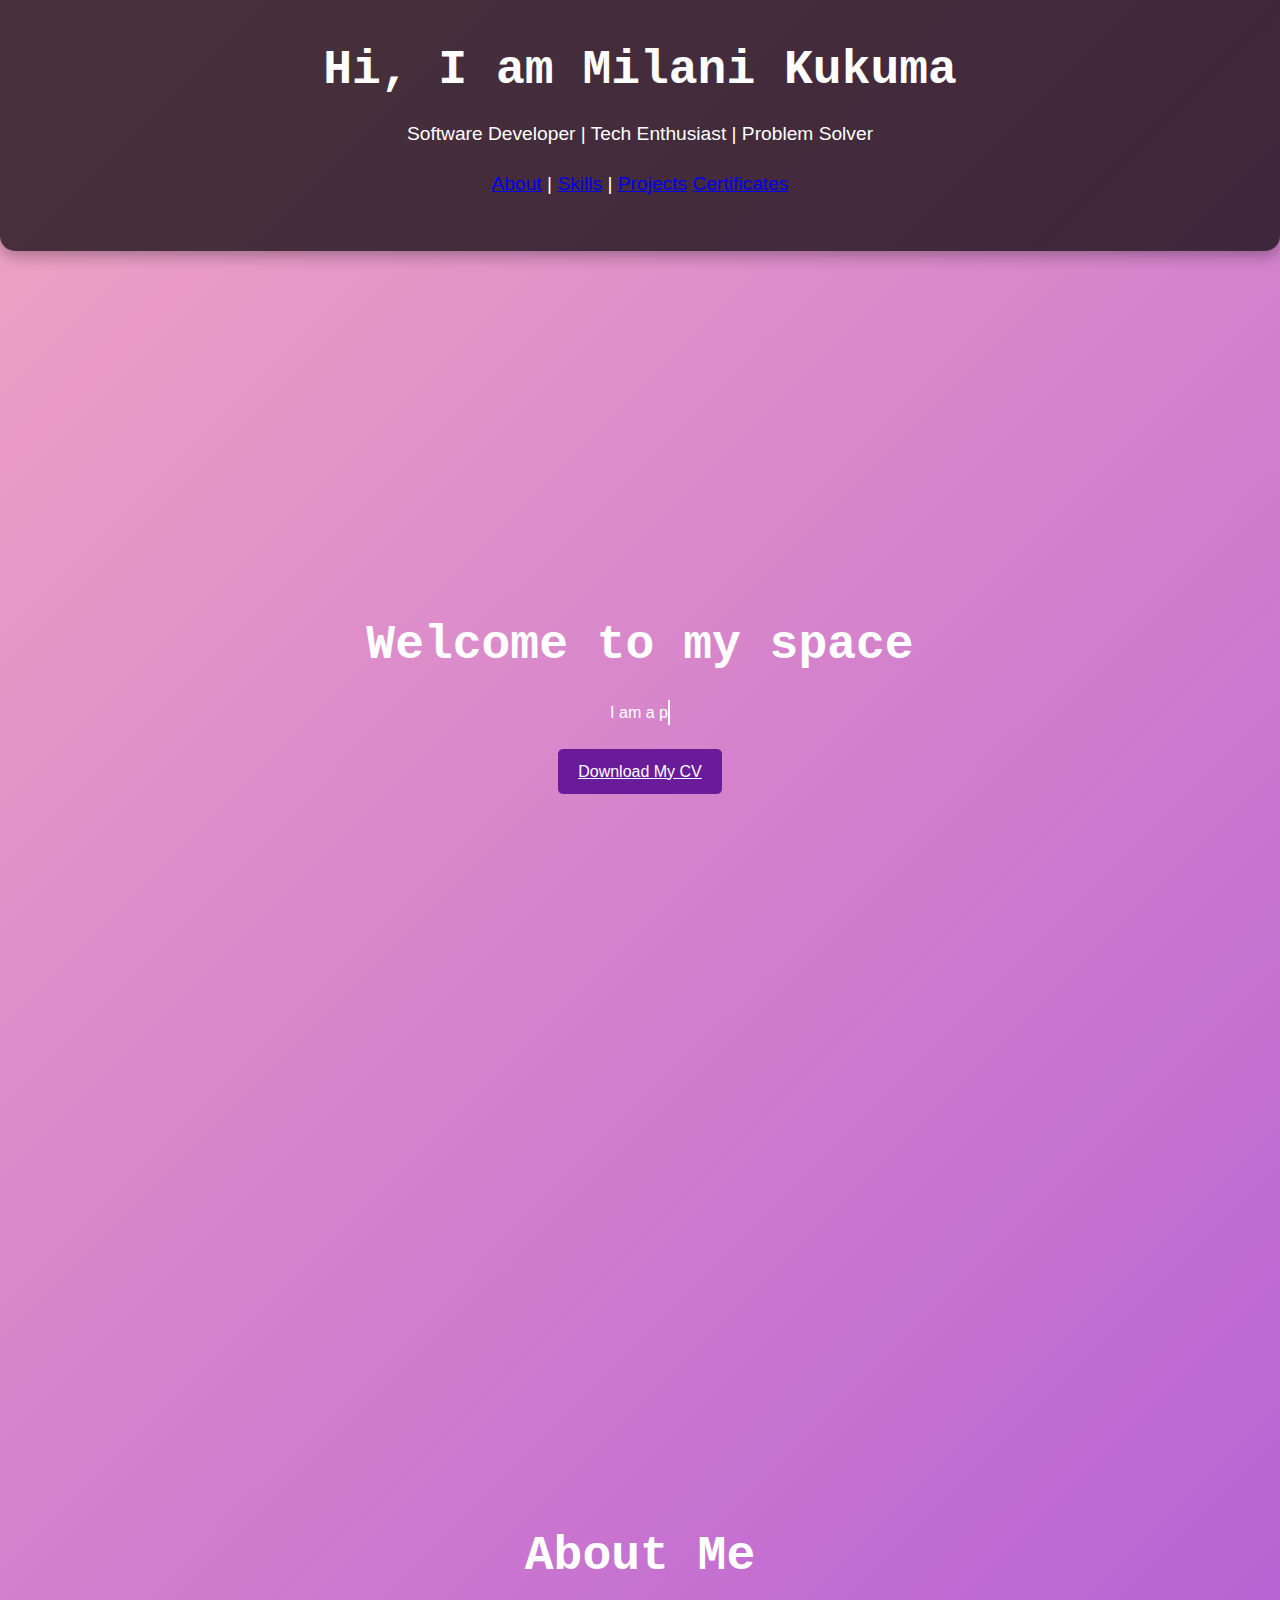
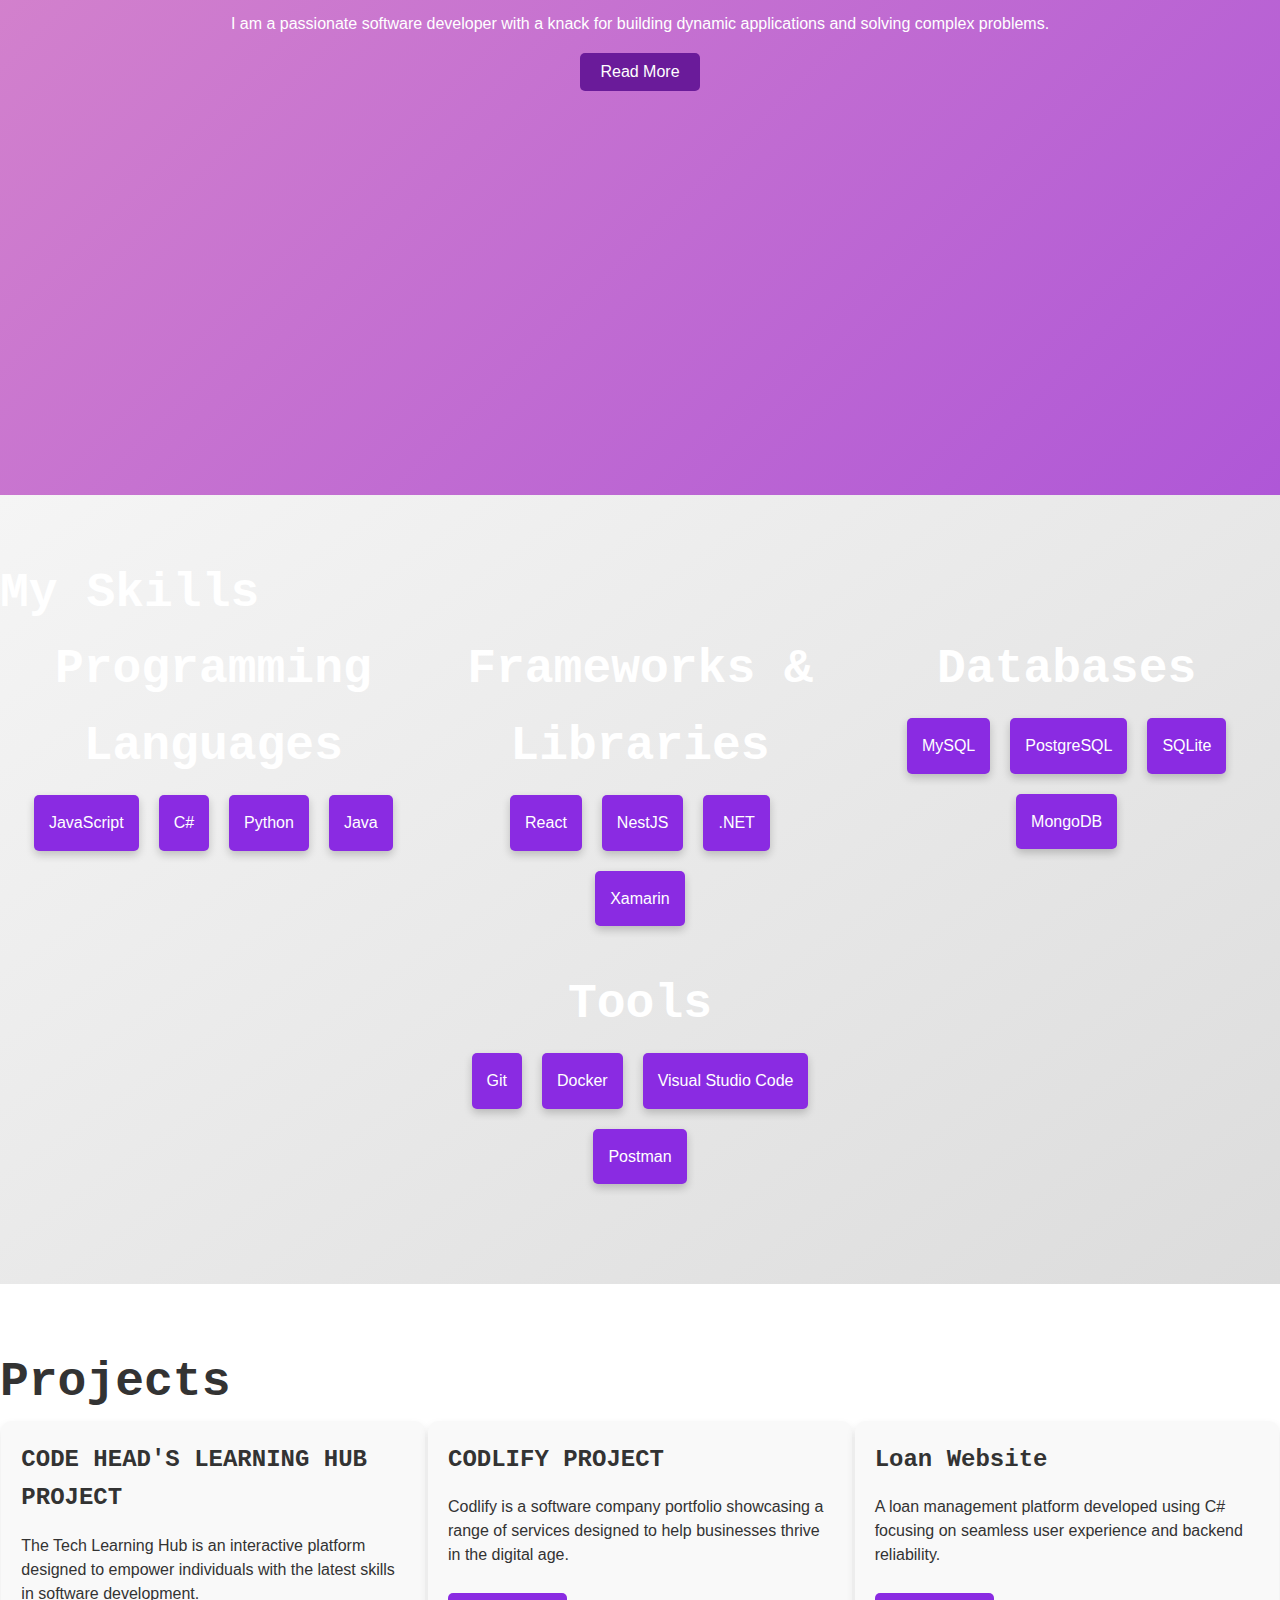
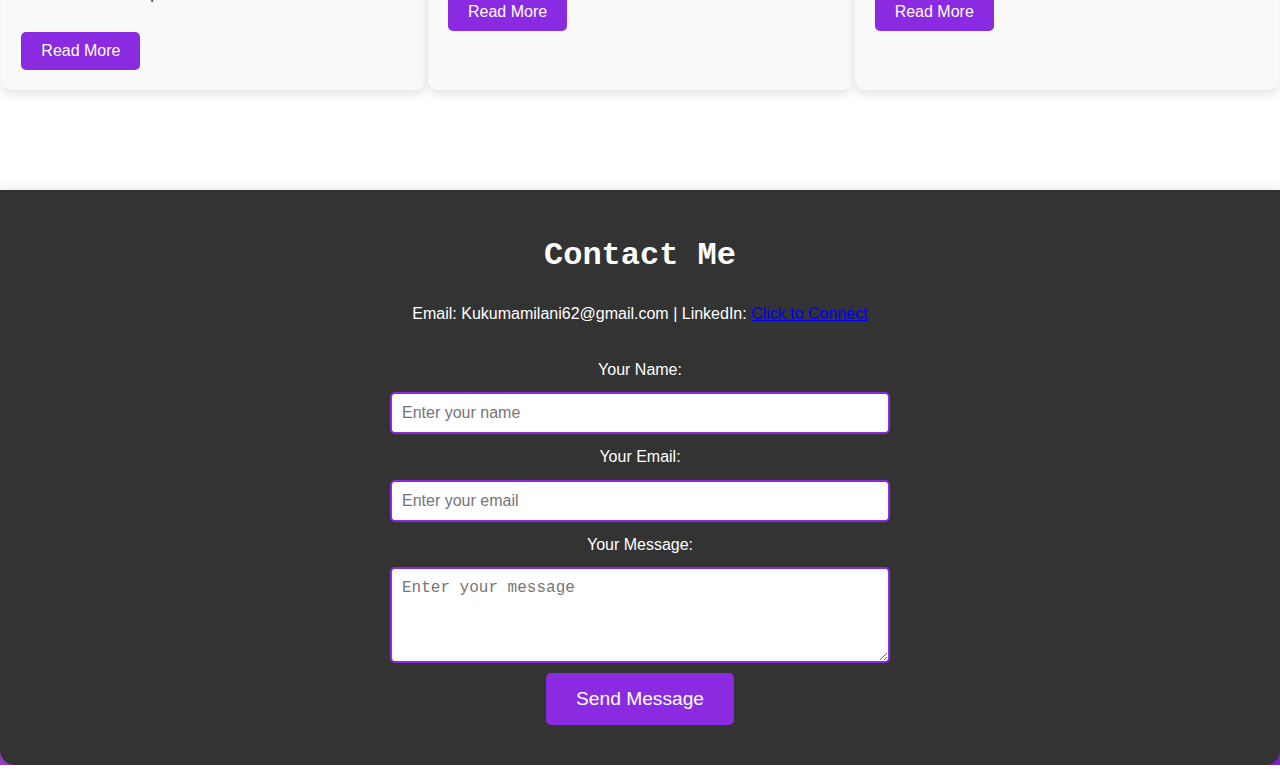
==== My-Final-Portfolio/index.html @ 09e6ad2c "Add files via upload" ====
<!DOCTYPE html>
<html lang="en">
<head>
    <meta charset="UTF-8">
    <meta name="viewport" content="width=device-width, initial-scale=1.0">
    <title>Milani Kukuma - Software Developer Portfolio</title>
    <link rel="stylesheet" href="./stylesheet.css">
</head>
<body>
    <nav>
       
    </nav>

    <header>
        <h1>Hi, I am Milani Kukuma</h1>
        <p>Software Developer | Tech Enthusiast | Problem Solver</p>
        <p>
            <a href="#about">About</a> |
            <a href="#skills">Skills</a> |
            <a href="#projects">Projects</a>
            <a href="#Certificates">Certificates</a>
        </p>
    </header>

    <div class="container">
        <section class="home-section">
            <h1>Welcome to my space</h1>
            <p id="home">
                <span id="typed-text"></span>
                <span id="moreText" class="hidden">
                    From creating seamless experiences with React and NestJS to tackling data challenges with PostgreSQL, my journey has been fueled by a hunger to learn and grow.
                </span>
            </p>
            <a href="./IMAGES/Milani Kukuma-CV (1).pdf" download="Milani_Kukuma_CV.pdf" id="readMoreButton">
                Download My CV
            </a>
        </section>
    </div>
    

    <section id="about" class="about-section">
        <h1>About Me</h1>
        <p id="aboutMe">
            I am a passionate software developer with a knack for building dynamic applications and solving complex problems.
            <span id="moreText" class="hidden">
                From creating seamless experiences with React and NestJS to tackling data challenges with PostgreSQL, my journey has been fueled by a hunger to learn and grow.
            </span>
        </p>
        <button id="readMoreButton">Read More</button>
    </section>
    </div>

    <section id="skills"class="skills-section">
        <h1>My Skills</h1>
        <div class="skills-container">
            <div class="skill-container">
                <h3>Programming Languages</h3>
                <div class="skill-box-container">
                    <div class="skill-box">JavaScript</div>
                    <div class="skill-box">C#</div>
                    <div class="skill-box">Python</div>
                    <div class="skill-box">Java</div>
                </div>
            </div>
            <div class="skill-container">
                <h3>Frameworks & Libraries</h3>
                <div class="skill-box-container">
                    <div class="skill-box">React</div>
                    <div class="skill-box">NestJS</div>
                    <div class="skill-box">.NET</div>
                    <div class="skill-box">Xamarin</div>
                </div>
            </div>
            <div class="skill-container">
                <h3>Databases</h3>
                <div class="skill-box-container">
                    <div class="skill-box">MySQL</div>
                    <div class="skill-box">PostgreSQL</div>
                    <div class="skill-box">SQLite</div>
                    <div class="skill-box">MongoDB</div>
                </div>
            </div>
            <div class="skill-container">
                <h3>Tools</h3>
                <div class="skill-box-container">
                    <div class="skill-box">Git</div>
                    <div class="skill-box">Docker</div>
                    <div class="skill-box">Visual Studio Code</div>
                    <div class="skill-box">Postman</div>
                </div>
            </div>
        </div>
    </section>

    <section id="project" class="project-section">
        <h1>Projects</h1>
        <div class="project-cards">
            <div class="project">
                <h3>CODE HEAD'S LEARNING HUB PROJECT</h3>
                <p>
                    The Tech Learning Hub is an interactive platform designed to empower individuals with the latest skills in software development.
                    <span id="moreText1" class="hidden">
                        It offers a wide range of courses, tutorials, and resources aimed at learners of all levels, from beginners to experts.
                    </span>
                </p>
                <button class="readMoreButton" onclick="toggleText('moreText1')">Read More</button>
            </div>
            <div class="project">
                <h3>CODLIFY PROJECT</h3>
                <p>
                    Codlify is a software company portfolio showcasing a range of services designed to help businesses thrive in the digital age.
                    <span id="moreText2" class="hidden">
                        Codlify provides custom software applications, builds responsive websites, and ensures seamless database management for optimal performance.
                    </span>
                </p>
                <button class="readMoreButton" onclick="toggleText('moreText2')">Read More</button>
            </div>
            <div class="project">
                <h3>Loan Website</h3>
                <p>
                    A loan management platform developed using C# focusing on seamless user experience and backend reliability.
                    <span id="moreText3" class="hidden">
                        This platform allows users to apply for loans, track their application status, and manage repayments.
                    </span>
                </p>
                <button class="readMoreButton" onclick="toggleText('moreText3')">Read More</button>
            </div>
        </div>
    </section>

    <footer>
        <h2>Contact Me</h2>
        <p>Email: Kukumamilani62@gmail.com | LinkedIn: <a href="https://www.linkedin.com/in/milani-kukuma-71a330279/">Click to Connect</a></p>

        <form action="https://formspree.io/f/xdkoddpe" method="post" class="contact-form">
            <label for="name">Your Name:</label>
            <input type="text" id="name" name="name" required placeholder="Enter your name">
    
            <label for="email">Your Email:</label>
            <input type="email" id="email" name="email" required placeholder="Enter your email">
    
            <label for="message">Your Message:</label>
            <textarea id="message" name="message" rows="4" required placeholder="Enter your message"></textarea>
    
            <button type="submit">Send Message</button>
        </form>
    </footer>

    <script src="./script.js"></script>
</body>
</html>
---- My-Final-Portfolio/stylesheet.css ----
/* Reset basic styling */
body, ul, li {
    margin: 0;
    padding: 0;
    list-style: none;
}

/* General Styles */
body {
    font-family: 'Arial', sans-serif;
    line-height: 1.6;
    margin: 0;
    padding: 0;
    background: linear-gradient(135deg, #f2a6c3, #8a2be2); 
    color: #fff;
}

h1, h2, h3 {
    font-size: 3rem;
    margin: 0;
    font-family: 'Courier New', Courier, monospace;
}

header, footer {
    background: rgba(0, 0, 0, 0.7); 
    color: #fff;
    text-align: center;
    padding: 2rem 0;
    border-radius: 0 0 15px 15px;
    box-shadow: 0 5px 15px rgba(0, 0, 0, 0.3);
}

header h1 {
    font-size: 3rem;
    margin: 0;
    font-family: 'Courier New', Courier, monospace;
}

header p {
    font-size: 1.2rem;
    margin-top: 10px;
    font-weight: 300;
}

/* Home Section */
.home-section {
    display: flex;
    justify-content: center;
    align-items: center;   
    flex-direction: column;   
    height: 100vh;            
    text-align: center;       
    margin-bottom: 4px;
    padding-top: 0;   
}

#typed-text {
    display: inline-block;
    border-right: 2px solid white; 
    white-space: nowrap;
    overflow: hidden;
}

/* About Section */
.about-section {
    display: flex;
    justify-content: center;  
    align-items: center;      
    flex-direction: column;   
    height: 100vh;            
    text-align: center;       
    margin-bottom: 40px;
}
#moreText.hidden {
    display: none;  /* Initially hide the extra text */
}

#readMoreButton {
    background-color: #6a1b9a;  /* Purple color */
    color: white;
    padding: 10px 20px;
    border: none;
    cursor: pointer;
    font-size: 16px;
    border-radius: 5px;
}

#readMoreButton:hover {
    background-color: #9c4dcc;  /* Lighter purple on hover */
}

.hidden {
    display: none;
}

/* Skills Section */
.skills-section {
    padding: 60px 0;
    background: linear-gradient(145deg, #f5f5f5, #dcdcdc);
    text-emphasis-color: black;
}

.skills-container {
    display: flex;
    flex-wrap: wrap;
    justify-content: space-around;
}

.skill-container {
    width: 30%;
    text-align: center;
    margin-bottom: 30px;
}

.skill-box-container {
    display: flex;
    flex-wrap: wrap;
    justify-content: center;
}

.skill-box {
    background-color: #8a2be2;
    color: #fff;
    padding: 15px;
    margin: 10px;
    border-radius: 5px;
    box-shadow: 0px 4px 8px rgba(0, 0, 0, 0.2);
}

.skill-box:hover {
    background-color: #5e2c8d;
    cursor: pointer;
}

/* Projects Section */
.project-section {
    padding: 60px 0;
    background: #ffffff;
    color: #333;
}

.project-cards {
    display: flex;
    flex-wrap: wrap;
    justify-content: space-around;
}

.project {
    width: 30%;
    margin-bottom: 40px;
    padding: 20px;
    background-color: #f9f9f9;
    border-radius: 10px;
    box-shadow: 0 5px 10px rgba(0, 0, 0, 0.1);
}

.project h3 {
    font-size: 1.5rem;
    margin-bottom: 10px;
}

.project p {
    font-size: 1rem;
    line-height: 1.5;
}

.project .readMoreButton {
    background-color: #8a2be2;
    color: white;
    padding: 10px 20px;
    border: none;
    border-radius: 5px;
    font-size: 1rem;
    cursor: pointer;
    margin-top: 10px;
}

.project .readMoreButton:hover {
    background-color: #5e2c8d;
}

/* Contact Section */
footer {
    background-color: #333;
    color: #fff;
    padding: 40px 20px;
}

footer h2 {
    font-size: 2rem;
    margin-bottom: 20px;
}

footer p {
    font-size: 1rem;
    margin-bottom: 30px;
}

footer form {
    display: flex;
    flex-direction: column;
    align-items: center;
}

footer input, footer textarea {
    width: 100%;
    max-width: 500px;
    padding: 10px;
    margin: 10px 0;
    border: 2px solid #8a2be2;
    border-radius: 5px;
    font-size: 1rem;
    box-sizing: border-box;
}

footer button {
    background-color: #8a2be2;
    color: white;
    padding: 15px 30px;
    font-size: 1.2rem;
    border: none;
    border-radius: 5px;
    cursor: pointer;
    transition: background-color 0.3s ease;
}

footer button:hover {
    background-color: #5e2c8d;
}

/* Media Queries */
@media (max-width: 768px) {
    .skills-container {
        flex-direction: column;
    }

    .skill-container {
        width: 100%;
    }

    .project {
        width: 100%;
    }
}

@media (max-width: 480px) {
    header h1 {
        font-size: 2.5rem;
    }

    header p {
        font-size: 1rem;
    }

    .skills-container {
        flex-direction: column;
    }

    .project-cards {
        flex-direction: column;
    }

    footer form {
        width: 100%;
    }
}
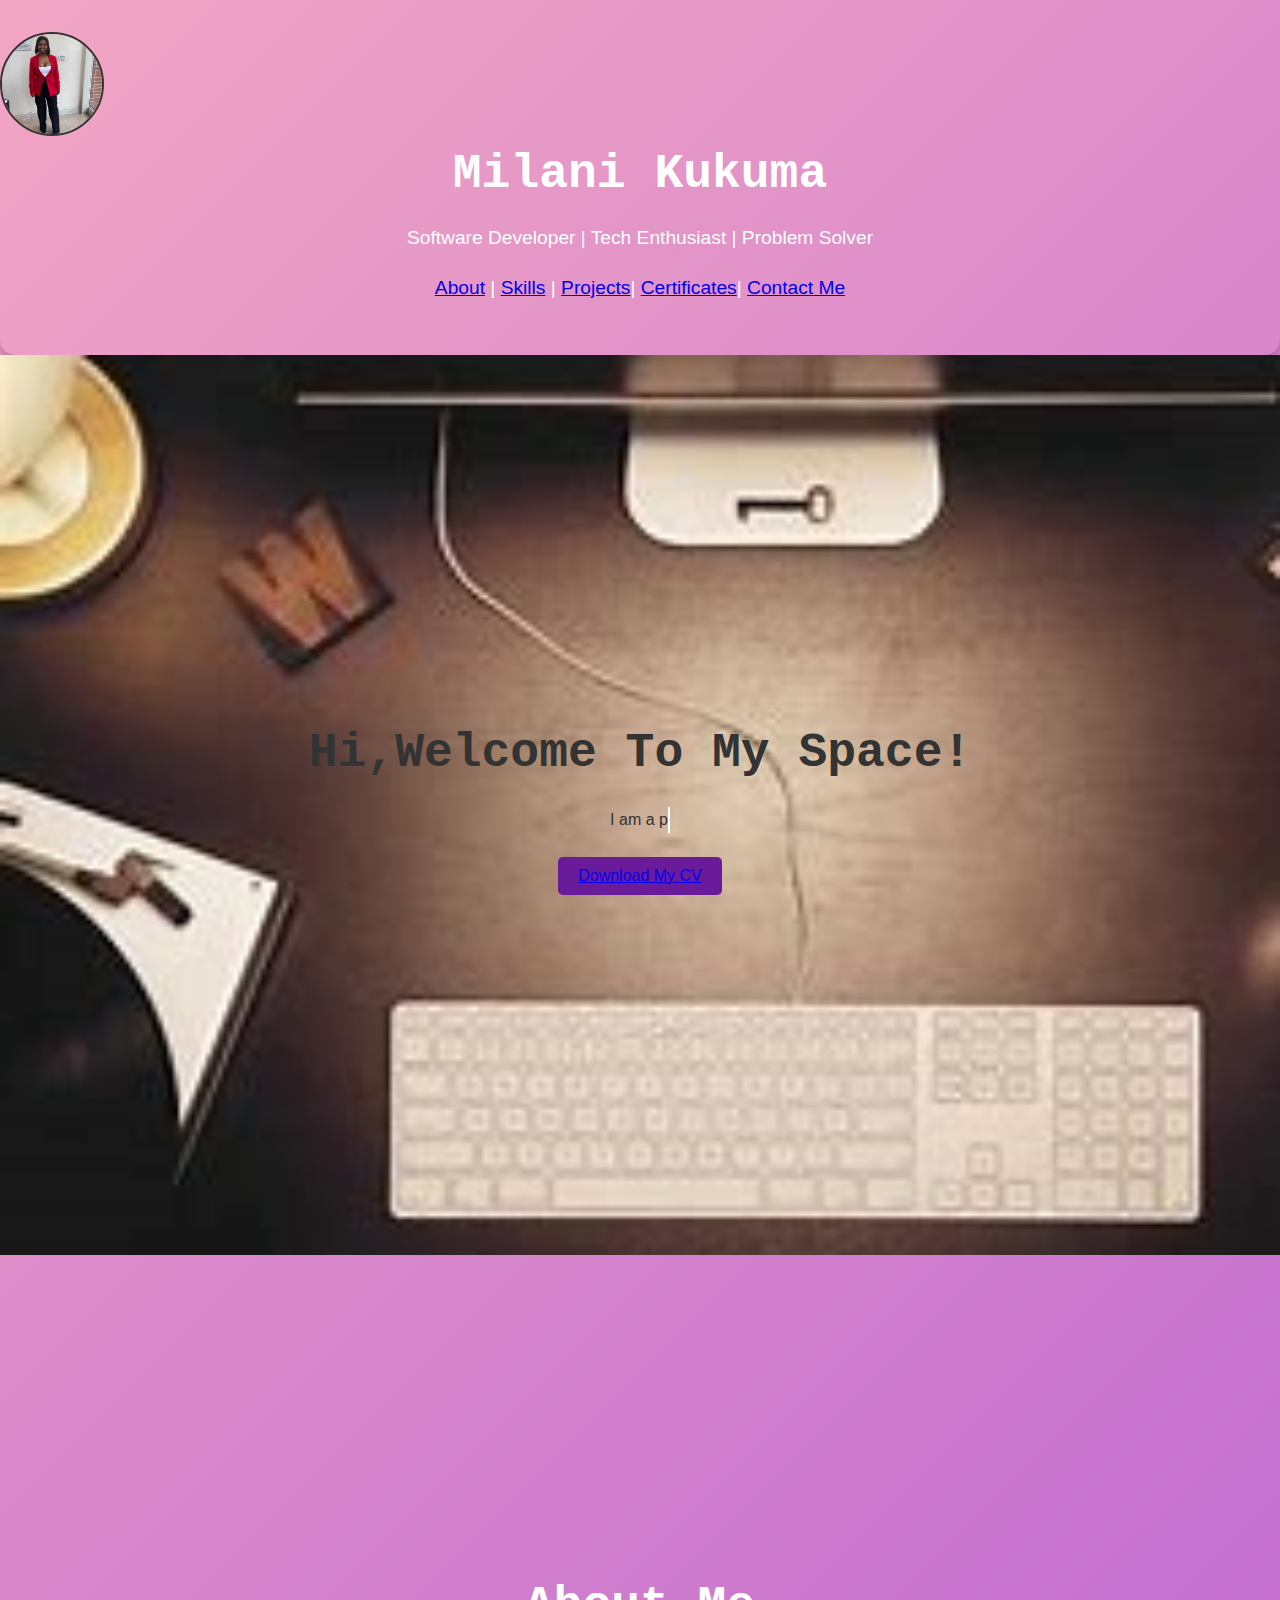
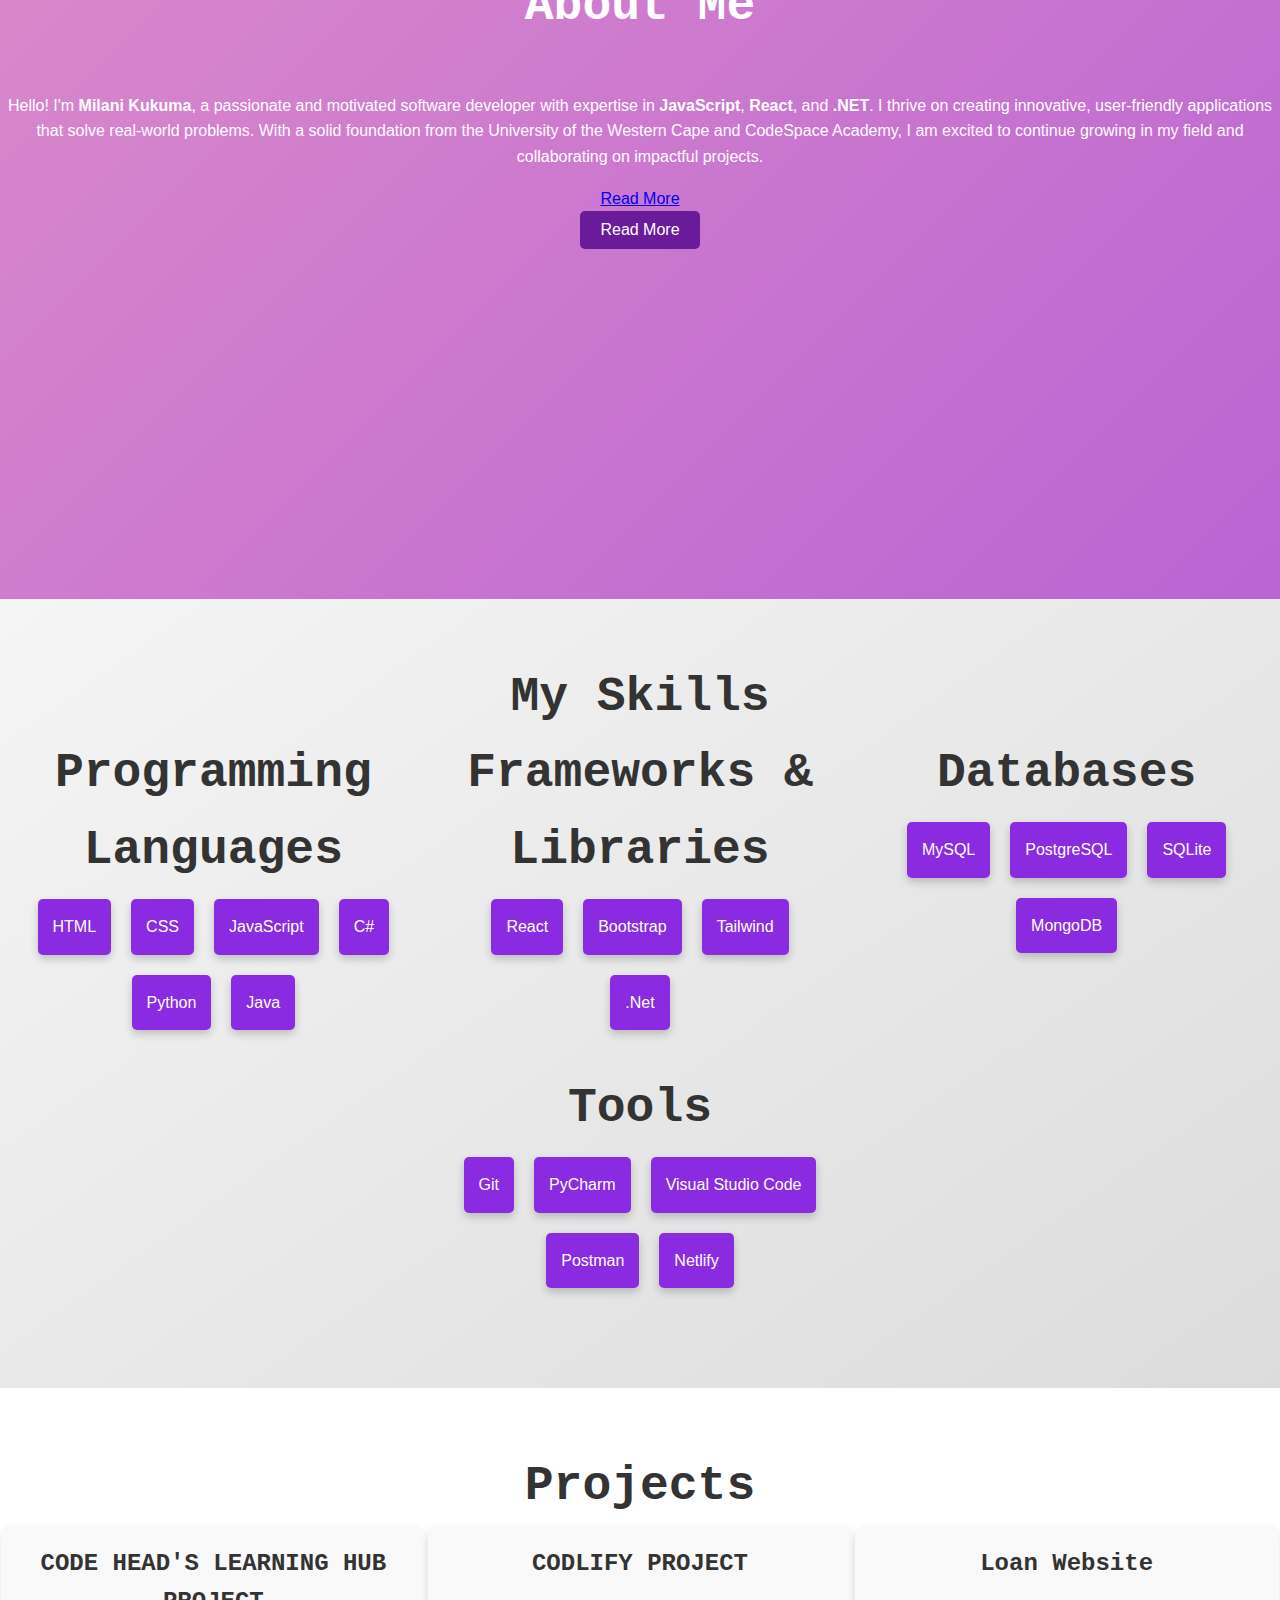
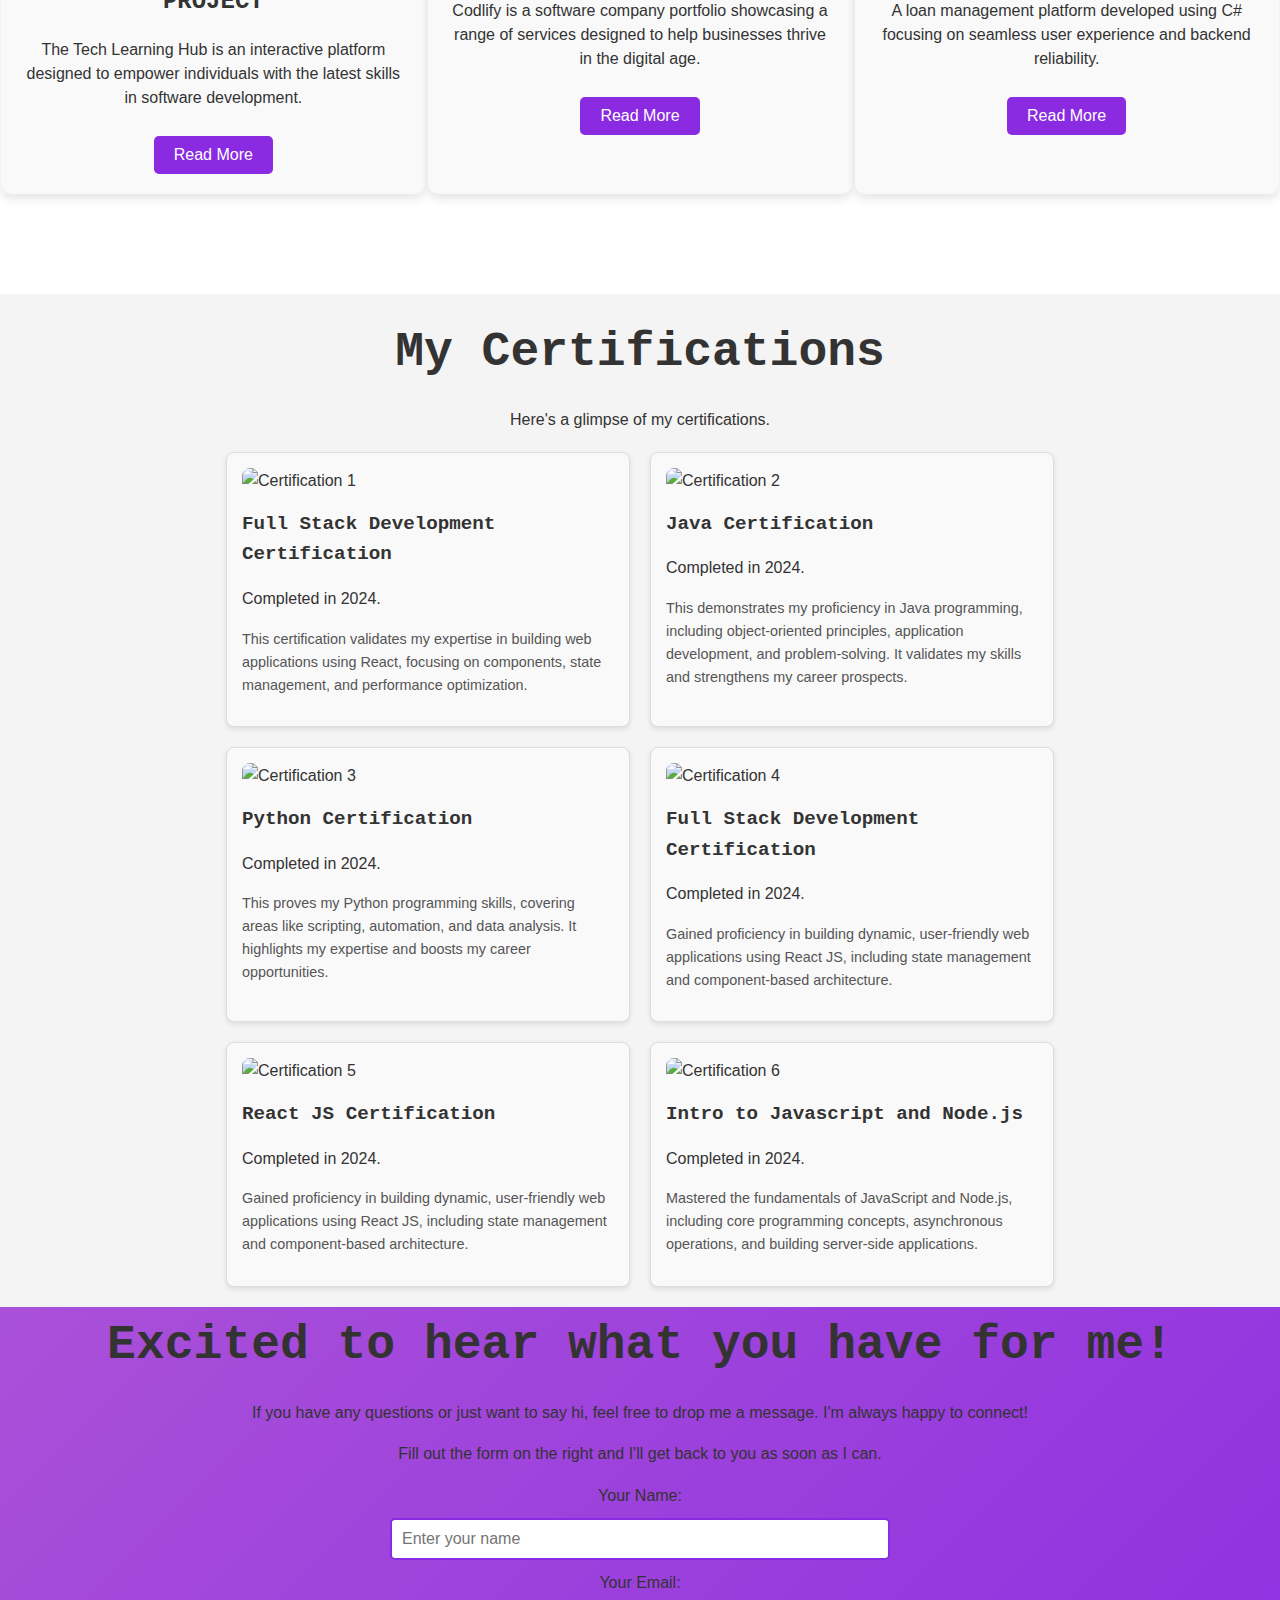
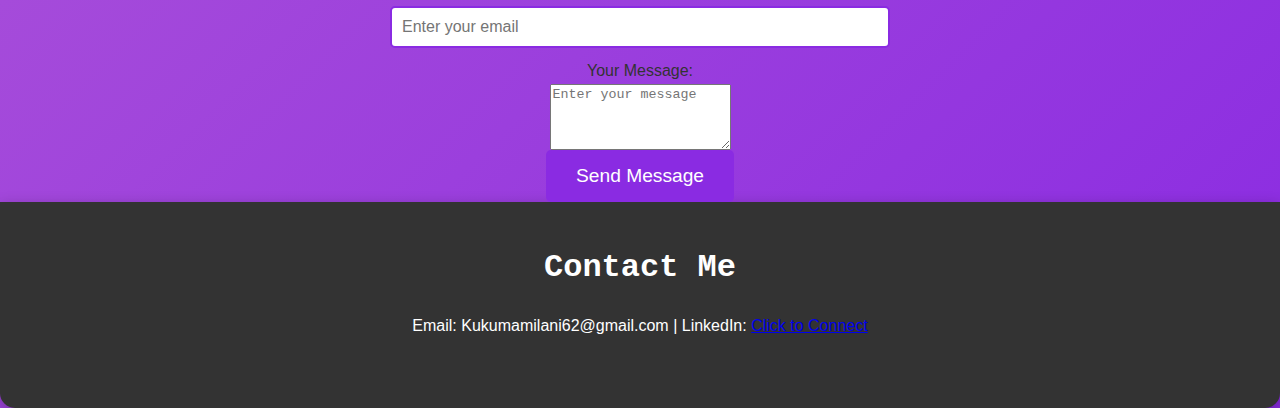
==== commit d0e2ceda: "updates" ====
--- a/My-Final-Portfolio/index.html
+++ b/My-Final-Portfolio/index.html
@@ -12,28 +12,34 @@
     </nav>
 
     <header>
-        <h1>Hi, I am Milani Kukuma</h1>
+        <div class="image-container">
+        <img src="./IMAGES/my-images/IMG_6257.jpg" class="hearder-image">
+    </div>
+        <h1> Milani Kukuma</h1>
         <p>Software Developer | Tech Enthusiast | Problem Solver</p>
         <p>
             <a href="#about">About</a> |
             <a href="#skills">Skills</a> |
-            <a href="#projects">Projects</a>
-            <a href="#Certificates">Certificates</a>
+            <a href="#projects">Projects</a>|
+            <a href="#Certificates">Certificates</a>|
+            <a href="#contact">Contact Me</a>
         </p>
     </header>
 
     <div class="container">
         <section class="home-section">
-            <h1>Welcome to my space</h1>
+            <h1 class="text-color">Hi,Welcome To My Space!</h1>
             <p id="home">
                 <span id="typed-text"></span>
                 <span id="moreText" class="hidden">
                     From creating seamless experiences with React and NestJS to tackling data challenges with PostgreSQL, my journey has been fueled by a hunger to learn and grow.
                 </span>
             </p>
-            <a href="./IMAGES/Milani Kukuma-CV (1).pdf" download="Milani_Kukuma_CV.pdf" id="readMoreButton">
+            <button class="download-button">
+            <a href="./IMAGES/Milani Kukuma-CV (1).pdf" download="Milani_Kukuma_CV.pdf" >
                 Download My CV
             </a>
+        </button>
         </section>
     </div>
     
@@ -41,21 +47,30 @@
     <section id="about" class="about-section">
         <h1>About Me</h1>
         <p id="aboutMe">
-            I am a passionate software developer with a knack for building dynamic applications and solving complex problems.
-            <span id="moreText" class="hidden">
-                From creating seamless experiences with React and NestJS to tackling data challenges with PostgreSQL, my journey has been fueled by a hunger to learn and grow.
-            </span>
-        </p>
+           
+
+            <p>Hello! I'm <strong>Milani Kukuma</strong>, a passionate and motivated software developer with expertise in <strong>JavaScript</strong>, <strong>React</strong>, and <strong>.NET</strong>. I thrive on creating innovative, user-friendly applications that solve real-world problems. With a solid foundation from the University of the Western Cape and CodeSpace Academy, I am excited to continue growing in my field and collaborating on impactful projects.</p>
+            <a href="#" class="read-more" onclick="toggleReadMore()">Read More</a>
+            
+            <div id="more-info" style="display:none;">
+                <p>Hello! I'm <strong>Milani Kukuma</strong>, a dedicated and highly motivated software developer with a solid educational foundation. I hold certifications from the University of the Western Cape’s Future Innovation Lab and CodeSpace Academy, where I developed proficiency in <strong>JavaScript</strong>, <strong>React</strong>, <strong>C#</strong>, and <strong>.NET</strong>.</p>
+                
+                <p>Throughout my studies and hands-on projects, I’ve built a strong foundation in web development, mobile app development, and database management. I am particularly passionate about creating seamless, user-friendly applications and tackling real-world problems through innovative solutions. Currently, I am working on developing a mobile app for medical professionals to track TB patients' treatment compliance using <strong>C#</strong>, <strong>SQLite</strong>, and <strong>.NET MAUI</strong>, where I serve as both Lead Developer and Scrum Master.</p>
+                
+                <p>In addition to my technical skills, I have honed my leadership, communication, and teamwork abilities, allowing me to collaborate effectively and lead projects. I’m always eager to learn, grow, and take on new challenges. If you're looking for a passionate and solution-oriented developer, I’d love to connect and collaborate on your next project!</p>
+            </div>
         <button id="readMoreButton">Read More</button>
     </section>
     </div>
 
     <section id="skills"class="skills-section">
-        <h1>My Skills</h1>
+        <h1 class="skills-title" >My Skills</h1>
         <div class="skills-container">
             <div class="skill-container">
                 <h3>Programming Languages</h3>
                 <div class="skill-box-container">
+                    <div class="skill-box">HTML</div>
+                    <div class="skill-box">CSS</div>
                     <div class="skill-box">JavaScript</div>
                     <div class="skill-box">C#</div>
                     <div class="skill-box">Python</div>
@@ -66,9 +81,9 @@
                 <h3>Frameworks & Libraries</h3>
                 <div class="skill-box-container">
                     <div class="skill-box">React</div>
-                    <div class="skill-box">NestJS</div>
-                    <div class="skill-box">.NET</div>
-                    <div class="skill-box">Xamarin</div>
+                    <div class="skill-box">Bootstrap </div>
+                    <div class="skill-box">Tailwind</div>
+                    <div class="skill-box">.Net</div>
                 </div>
             </div>
             <div class="skill-container">
@@ -84,9 +99,10 @@
                 <h3>Tools</h3>
                 <div class="skill-box-container">
                     <div class="skill-box">Git</div>
-                    <div class="skill-box">Docker</div>
+                    <div class="skill-box">PyCharm</div>
                     <div class="skill-box">Visual Studio Code</div>
                     <div class="skill-box">Postman</div>
+                    <div class="skill-box">Netlify</div>
                 </div>
             </div>
         </div>
@@ -115,7 +131,7 @@
                 </p>
                 <button class="readMoreButton" onclick="toggleText('moreText2')">Read More</button>
             </div>
-            <div class="project">
+            <div id="projects"class="project">
                 <h3>Loan Website</h3>
                 <p>
                     A loan management platform developed using C# focusing on seamless user experience and backend reliability.
@@ -127,23 +143,113 @@
             </div>
         </div>
     </section>
-
+    <section id="certification" class="certification-section">
+        <h1>My Certifications</h1>
+        <p>Here's a glimpse of my certifications.</p>
+        <div class="certificate-container">
+            <!-- Card 1 -->
+            <div class="certificate-card">
+                <img src="path/to/your/certificate1.jpg" alt="Certification 1" class="certificate-image" />
+                <div class="certificate-intro">
+                    <h3>Full Stack Development Certification</h3>
+                    <p>Completed in 2024.</p>
+                </div>
+                <div class="certificate-details">
+                    <p>This certification validates my expertise in building web applications using React, focusing on components, state management, and performance optimization.</p>
+                </div>
+            </div>
+    
+            <!-- Card 2 -->
+            <div class="certificate-card">
+                <img src="path/to/your/certificate2.jpg" alt="Certification 2" class="certificate-image" />
+                <div class="certificate-intro">
+                    <h3>Java Certification</h3>
+                    <p>Completed in 2024.</p>
+                </div>
+                <div class="certificate-details">
+                    <p>This demonstrates my proficiency in Java programming, including object-oriented principles, application development, and problem-solving. It validates my skills and strengthens my career prospects.</p>
+                </div>
+            </div>
+    
+            <!-- Card 3 -->
+            <div class="certificate-card">
+                <img src="path/to/your/certificate3.jpg" alt="Certification 3" class="certificate-image" />
+                <div class="certificate-intro">
+                    <h3>Python Certification</h3>
+                    <p>Completed in 2024.</p>
+                </div>
+                <div class="certificate-details">
+                    <p>This proves my Python programming skills, covering areas like scripting, automation, and data analysis. It highlights my expertise and boosts my career opportunities.</p>
+                </div>
+            </div>
+    
+            <!-- Card 4 -->
+            <div class="certificate-card">
+                <img src="path/to/your/certificate4.jpg" alt="Certification 4" class="certificate-image" />
+                <div class="certificate-intro">
+                    <h3>Full Stack Development Certification</h3>
+                    <p>Completed in 2024.</p>
+                </div>
+                <div class="certificate-details">
+                    <p>Gained proficiency in building dynamic, user-friendly web applications using React JS, including state management and component-based architecture.</p>
+                </div>
+            </div>
+    
+            <!-- Card 5 -->
+            <div class="certificate-card">
+                <img src="path/to/your/certificate5.jpg" alt="Certification 5" class="certificate-image" />
+                <div class="certificate-intro">
+                    <h3>React JS Certification</h3>
+                    <p>Completed in 2024.</p>
+                </div>
+                <div class="certificate-details">
+                    <p>Gained proficiency in building dynamic, user-friendly web applications using React JS, including state management and component-based architecture.</p>
+                </div>
+            </div>
+    
+            <!-- Card 6 -->
+            <div class="certificate-card">
+                <img src="path/to/your/certificate6.jpg" alt="Certification 6" class="certificate-image" />
+                <div class="certificate-intro">
+                    <h3>Intro to Javascript and Node.js</h3>
+                    <p>Completed in 2024.</p>
+                </div>
+                <div class="certificate-details">
+                    <p>Mastered the fundamentals of JavaScript and Node.js, including core programming concepts, asynchronous operations, and building server-side applications.</p>
+                </div>
+            </div>
+        </div>
+    </section>
+    
+    
+    
+    <section id="contact" class="contact">
+        <div class="contact-info">
+            <h1>Excited to hear what you have for me!</h1>
+            <p>If you have any questions or just want to say hi, feel free to drop me a message. I'm always happy to connect!</p>
+            <p>Fill out the form on the right and I'll get back to you as soon as I can.</p>
+        </div>
+        <div class="contact-form-wrapper">
+            <form action="https://formspree.io/f/xdkoddpe" method="post" class="contact-form">
+                <label for="name">Your Name:</label>
+                <input type="text" id="name" name="name" required placeholder="Enter your name">
+        
+                <label for="email">Your Email:</label>
+                <input type="email" id="email" name="email" required placeholder="Enter your email">
+        
+                <label for="message">Your Message:</label>
+                <textarea id="message" name="message" rows="4" required placeholder="Enter your message"></textarea>
+        
+                <button type="submit">Send Message</button>
+            </form>
+        </div>
+    </section>
+    
     <footer>
         <h2>Contact Me</h2>
         <p>Email: Kukumamilani62@gmail.com | LinkedIn: <a href="https://www.linkedin.com/in/milani-kukuma-71a330279/">Click to Connect</a></p>
 
-        <form action="https://formspree.io/f/xdkoddpe" method="post" class="contact-form">
-            <label for="name">Your Name:</label>
-            <input type="text" id="name" name="name" required placeholder="Enter your name">
-    
-            <label for="email">Your Email:</label>
-            <input type="email" id="email" name="email" required placeholder="Enter your email">
-    
-            <label for="message">Your Message:</label>
-            <textarea id="message" name="message" rows="4" required placeholder="Enter your message"></textarea>
-    
-            <button type="submit">Send Message</button>
-        </form>
+        
     </footer>
 
     <script src="./script.js"></script>
--- a/My-Final-Portfolio/stylesheet.css
+++ b/My-Final-Portfolio/stylesheet.css
@@ -22,7 +22,7 @@
 }
 
 header, footer {
-    background: rgba(0, 0, 0, 0.7); 
+   
     color: #fff;
     text-align: center;
     padding: 2rem 0;
@@ -42,8 +42,30 @@
     font-weight: 300;
 }
 
+.image-container {
+    width: 100px; /* Set a fixed width */
+    height: 100px; /* Set a fixed height equal to the width */
+    border: 2px solid #333; /* Optional: Border color and thickness */
+    border-radius: 50%; /* Makes the container round */
+    overflow: hidden; /* Ensures the image doesn't exceed the container */
+    display: flex; /* Centers content inside if necessary */
+    align-items: center; /* Vertically centers the image */
+    justify-content: center; /* Horizontally centers the image */
+}
+
+.image-container img {
+    width: 100%; /* Ensures the image fills the container */
+    height: 100%; /* Ensures the image fills the container */
+    object-fit: cover; /* Ensures the image is cropped proportionally */
+}
+
+
 /* Home Section */
 .home-section {
+    background-image: url('./IMAGES/my-images/untitled.png');
+    background-size: cover;
+    background-position: center;
+    background-color: #f9f9f9;
     display: flex;
     justify-content: center;
     align-items: center;   
@@ -51,14 +73,30 @@
     height: 100vh;            
     text-align: center;       
     margin-bottom: 4px;
-    padding-top: 0;   
-}
+    padding-top: 0; 
+    color: #333;  
+}
+
 
 #typed-text {
     display: inline-block;
     border-right: 2px solid white; 
     white-space: nowrap;
     overflow: hidden;
+}
+
+.download-button{
+    background-color: #6a1b9a;  /* Purple color */
+    color: white;
+    padding: 10px 20px;
+    border: none;
+    cursor: pointer;
+    font-size: 16px;
+    border-radius: 5px;
+}
+
+.download-button:hover{
+    background-color: #9c4dcc;  /* Lighter purple on hover */
 }
 
 /* About Section */
@@ -97,7 +135,8 @@
 .skills-section {
     padding: 60px 0;
     background: linear-gradient(145deg, #f5f5f5, #dcdcdc);
-    text-emphasis-color: black;
+    color: #333; 
+    text-align: center;  
 }
 
 .skills-container {
@@ -137,6 +176,7 @@
     padding: 60px 0;
     background: #ffffff;
     color: #333;
+    text-align: center;  
 }
 
 .project-cards {
@@ -178,6 +218,64 @@
 .project .readMoreButton:hover {
     background-color: #5e2c8d;
 }
+/*certifications*/
+.certification-section {
+    text-align: center;
+    padding: 40px;
+    background-color: #f4f4f4;  /* Light background color */
+    color: #333;
+}
+
+.certification-section {
+    text-align: center;
+    padding: 20px;
+}
+
+.certificate-container {
+    display: flex;
+    flex-wrap: wrap;
+    justify-content: center;
+    gap: 20px;
+    margin-top: 20px;
+}
+
+.certificate-card {
+    background: #f9f9f9;
+    border: 1px solid #ddd;
+    border-radius: 8px;
+    box-shadow: 0 2px 5px rgba(0, 0, 0, 0.1);
+    width: 30%;
+    padding: 15px;
+    text-align: left;
+}
+
+.certificate-image {
+    width: 100%;
+    border-radius: 8px;
+    margin-bottom: 15px;
+}
+
+.certificate-intro h3 {
+    font-size: 1.2em;
+    margin-bottom: 10px;
+}
+
+.certificate-details {
+    font-size: 0.9em;
+    color: #555;
+}
+
+@media (max-width: 768px) {
+    .certificate-card {
+        width: 45%;
+    }
+}
+
+@media (max-width: 480px) {
+    .certificate-card {
+        width: 100%;
+    }
+}
 
 /* Contact Section */
 footer {
@@ -195,14 +293,18 @@
     font-size: 1rem;
     margin-bottom: 30px;
 }
-
-footer form {
+.contact{
+    text-align: center;
+    color: #333;
+}
+
+.contact form {
     display: flex;
     flex-direction: column;
     align-items: center;
 }
 
-footer input, footer textarea {
+.contact input, footer textarea {
     width: 100%;
     max-width: 500px;
     padding: 10px;
@@ -213,7 +315,7 @@
     box-sizing: border-box;
 }
 
-footer button {
+.contact button {
     background-color: #8a2be2;
     color: white;
     padding: 15px 30px;
@@ -224,7 +326,7 @@
     transition: background-color 0.3s ease;
 }
 
-footer button:hover {
+.contact button:hover {
     background-color: #5e2c8d;
 }
 
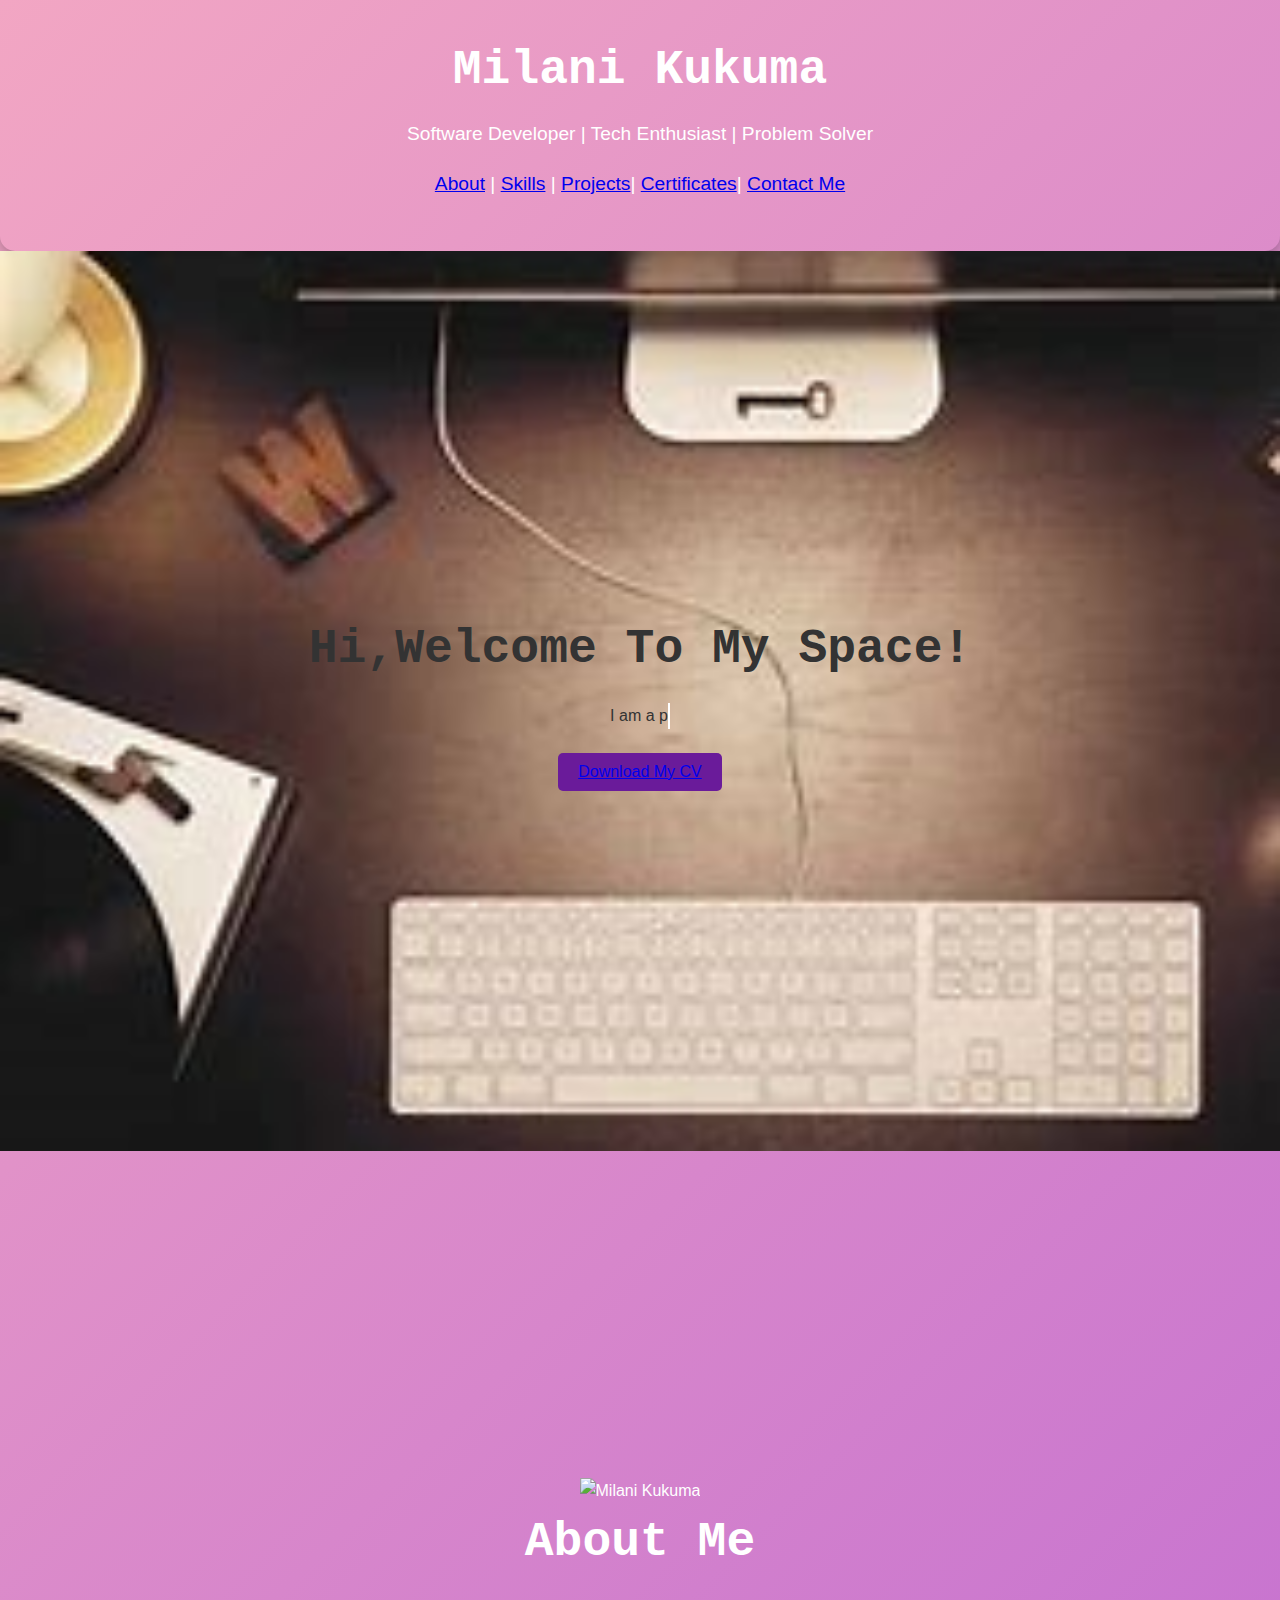
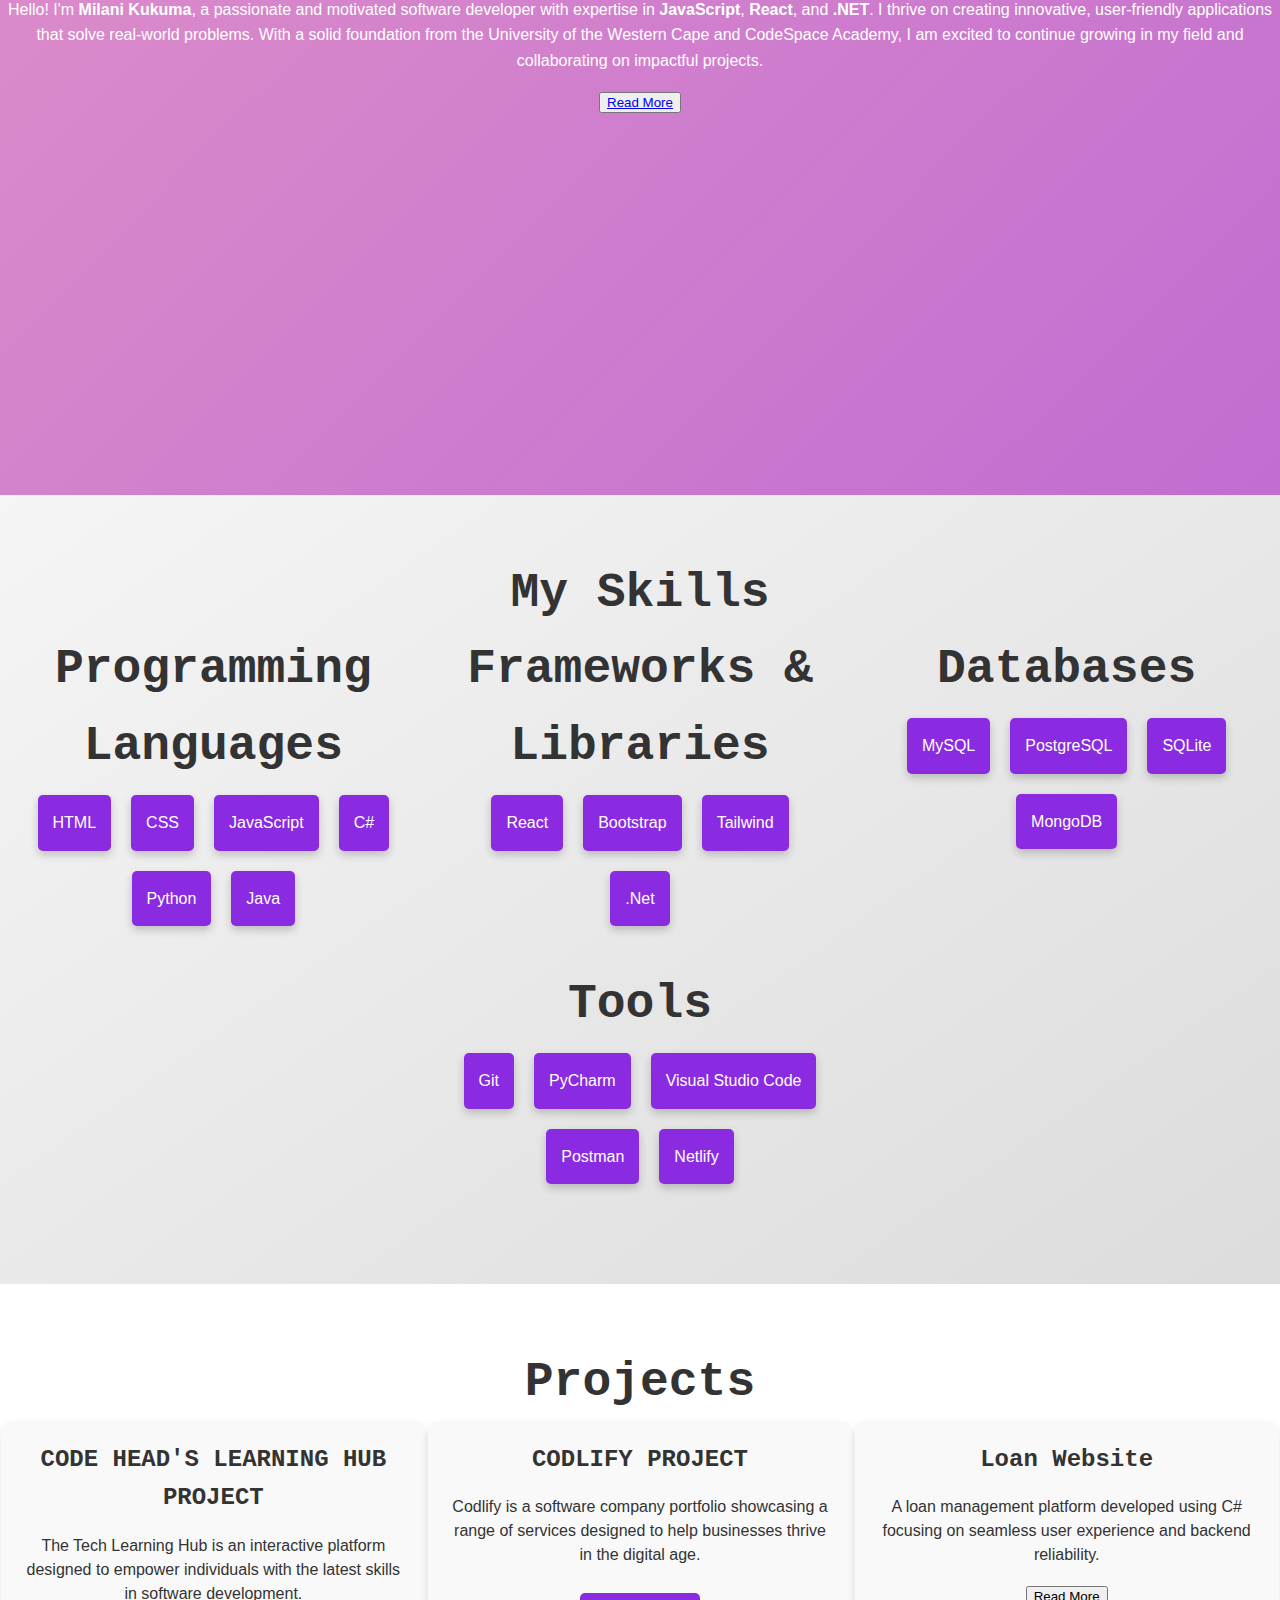
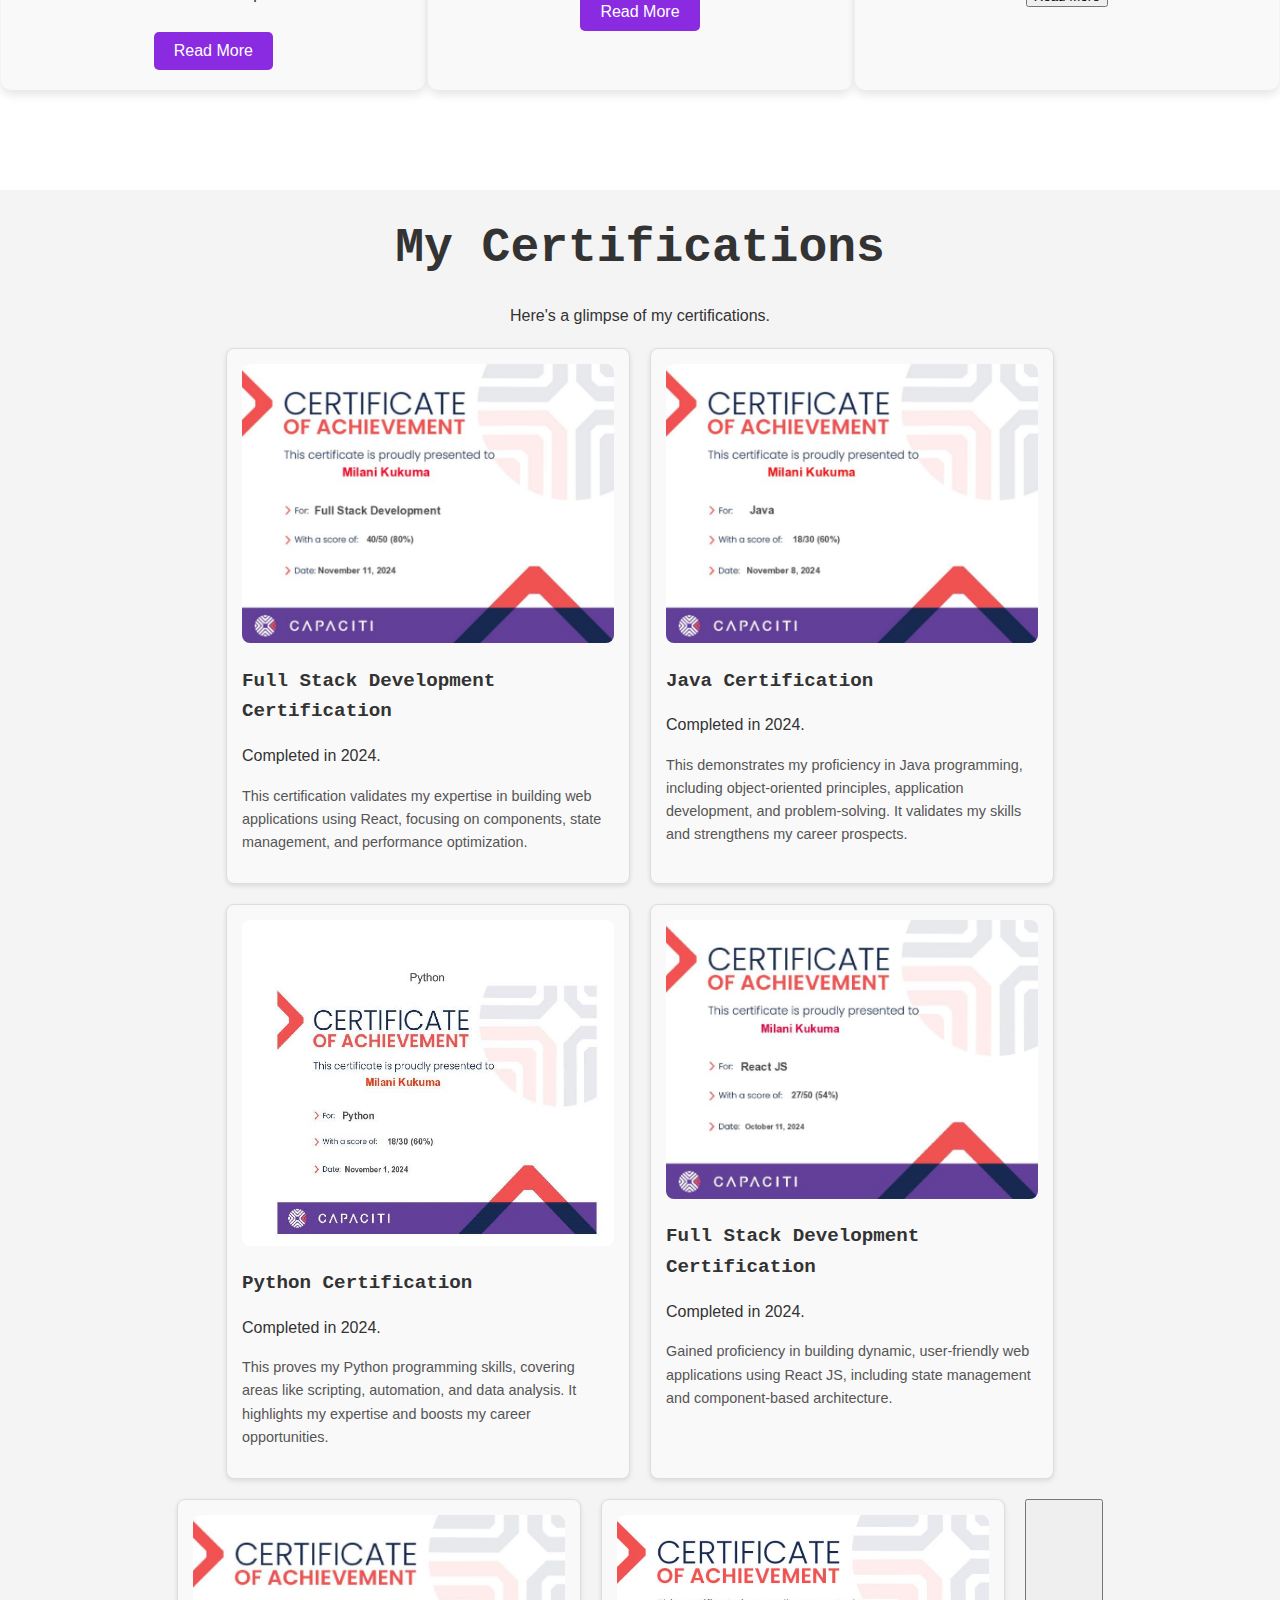
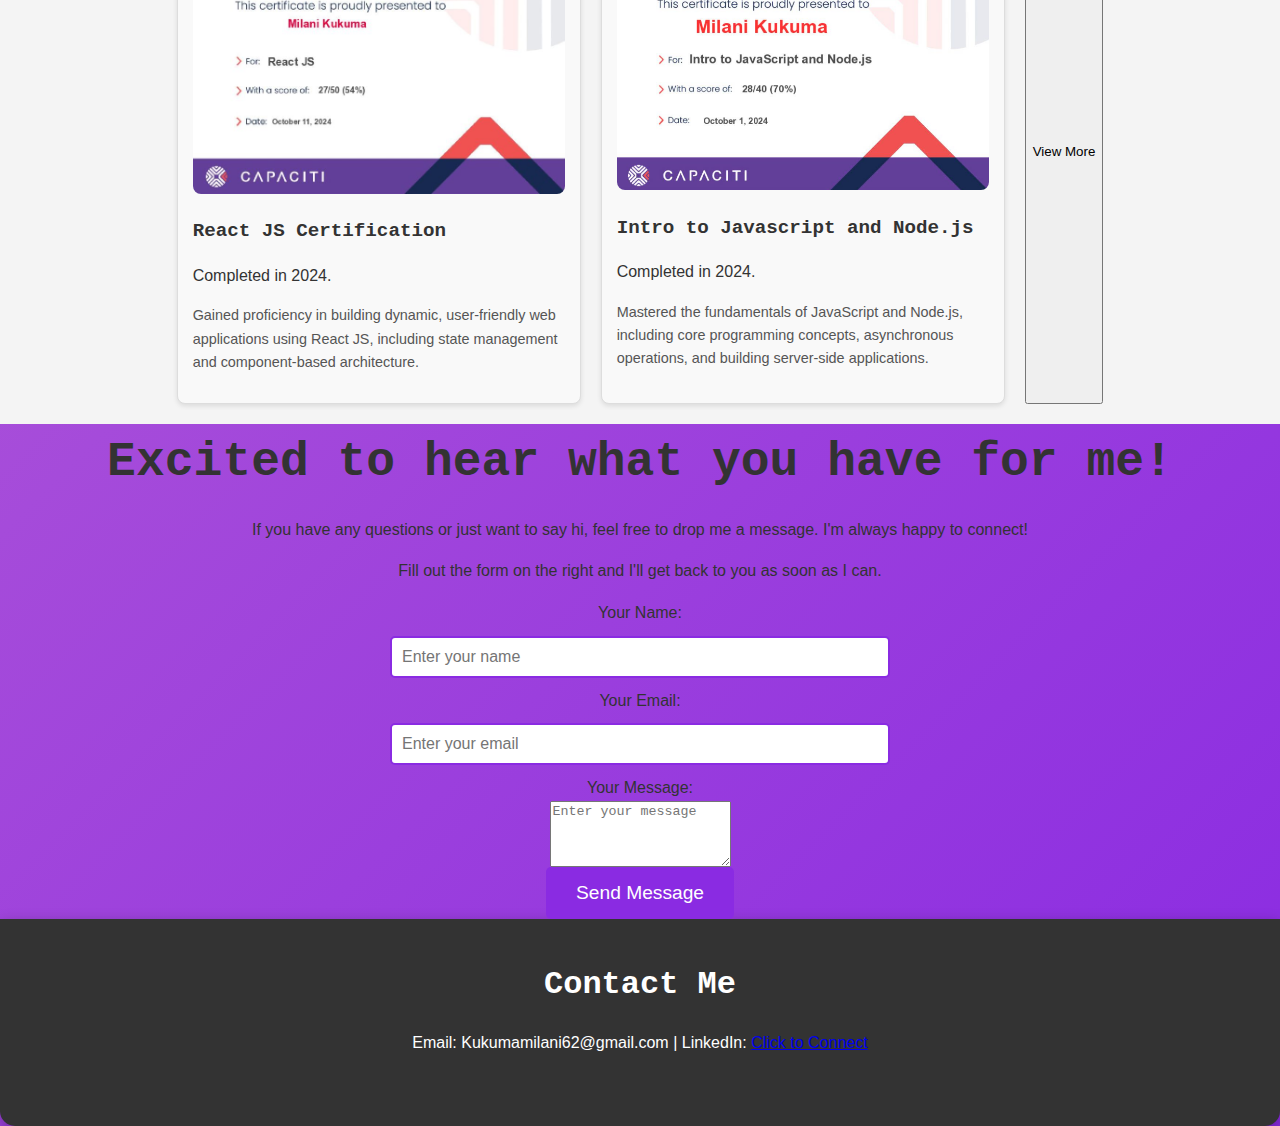
==== commit 1457d86e: "updated some style" ====
--- a/My-Final-Portfolio/index.html
+++ b/My-Final-Portfolio/index.html
@@ -1,27 +1,27 @@
 <!DOCTYPE html>
 <html lang="en">
+
 <head>
     <meta charset="UTF-8">
     <meta name="viewport" content="width=device-width, initial-scale=1.0">
     <title>Milani Kukuma - Software Developer Portfolio</title>
     <link rel="stylesheet" href="./stylesheet.css">
 </head>
+
 <body>
     <nav>
-       
+
     </nav>
 
     <header>
-        <div class="image-container">
-        <img src="./IMAGES/my-images/IMG_6257.jpg" class="hearder-image">
-    </div>
+
         <h1> Milani Kukuma</h1>
         <p>Software Developer | Tech Enthusiast | Problem Solver</p>
         <p>
             <a href="#about">About</a> |
             <a href="#skills">Skills</a> |
             <a href="#projects">Projects</a>|
-            <a href="#Certificates">Certificates</a>|
+            <a href="#certificates">Certificates</a>|
             <a href="#contact">Contact Me</a>
         </p>
     </header>
@@ -32,39 +32,60 @@
             <p id="home">
                 <span id="typed-text"></span>
                 <span id="moreText" class="hidden">
-                    From creating seamless experiences with React and NestJS to tackling data challenges with PostgreSQL, my journey has been fueled by a hunger to learn and grow.
+                    From creating seamless experiences with React and NestJS to tackling data challenges with
+                    PostgreSQL, my journey has been fueled by a hunger to learn and grow.
                 </span>
             </p>
             <button class="download-button">
-            <a href="./IMAGES/Milani Kukuma-CV (1).pdf" download="Milani_Kukuma_CV.pdf" >
-                Download My CV
-            </a>
-        </button>
+                <a href="./IMAGES/Milani Kukuma-CV (1).pdf" download="Milani_Kukuma_CV.pdf">
+                    Download My CV
+                </a>
+            </button>
         </section>
     </div>
-    
+
 
     <section id="about" class="about-section">
-        <h1>About Me</h1>
-        <p id="aboutMe">
-           
-
-            <p>Hello! I'm <strong>Milani Kukuma</strong>, a passionate and motivated software developer with expertise in <strong>JavaScript</strong>, <strong>React</strong>, and <strong>.NET</strong>. I thrive on creating innovative, user-friendly applications that solve real-world problems. With a solid foundation from the University of the Western Cape and CodeSpace Academy, I am excited to continue growing in my field and collaborating on impactful projects.</p>
-            <a href="#" class="read-more" onclick="toggleReadMore()">Read More</a>
-            
-            <div id="more-info" style="display:none;">
-                <p>Hello! I'm <strong>Milani Kukuma</strong>, a dedicated and highly motivated software developer with a solid educational foundation. I hold certifications from the University of the Western Cape’s Future Innovation Lab and CodeSpace Academy, where I developed proficiency in <strong>JavaScript</strong>, <strong>React</strong>, <strong>C#</strong>, and <strong>.NET</strong>.</p>
-                
-                <p>Throughout my studies and hands-on projects, I’ve built a strong foundation in web development, mobile app development, and database management. I am particularly passionate about creating seamless, user-friendly applications and tackling real-world problems through innovative solutions. Currently, I am working on developing a mobile app for medical professionals to track TB patients' treatment compliance using <strong>C#</strong>, <strong>SQLite</strong>, and <strong>.NET MAUI</strong>, where I serve as both Lead Developer and Scrum Master.</p>
-                
-                <p>In addition to my technical skills, I have honed my leadership, communication, and teamwork abilities, allowing me to collaborate effectively and lead projects. I’m always eager to learn, grow, and take on new challenges. If you're looking for a passionate and solution-oriented developer, I’d love to connect and collaborate on your next project!</p>
-            </div>
-        <button id="readMoreButton">Read More</button>
-    </section>
+        <div class="about-container">
+            <img src="./IMAGES/my-images/mizozo.png" alt="Milani Kukuma" class="about-image" />
+            <div class="about-text">
+                <h1>About Me</h1>
+                <p id="aboutMe">
+                <p>Hello! I'm <strong>Milani Kukuma</strong>, a passionate and motivated software developer with
+                    expertise in <strong>JavaScript</strong>, <strong>React</strong>, and <strong>.NET</strong>. I
+                    thrive on creating innovative, user-friendly applications that solve real-world problems. With a
+                    solid foundation from the University of the Western Cape and CodeSpace Academy, I am excited to
+                    continue growing in my field and collaborating on impactful projects.</p>
+                <button><a href="#" class="read-more" onclick="toggleReadMore()">Read More</a></button>
+
+                <div id="more-info" style="display:none;">
+                    <p>Hello! I'm <strong>Milani Kukuma</strong>, a dedicated and highly motivated software developer
+                        with a solid educational foundation. I hold certifications from the University of the Western
+                        Cape’s Future Innovation Lab and CodeSpace Academy, where I developed proficiency in
+                        <strong>JavaScript</strong>, <strong>React</strong>, <strong>C#</strong>, and
+                        <strong>.NET</strong>.</p>
+
+                    <p>Throughout my studies and hands-on projects, I’ve built a strong foundation in web development,
+                        mobile app development, and database management. I am particularly passionate about creating
+                        seamless, user-friendly applications and tackling real-world problems through innovative
+                        solutions. Currently, I am working on developing a mobile app for medical professionals to track
+                        TB patients' treatment compliance using <strong>C#</strong>, <strong>SQLite</strong>, and
+                        <strong>.NET MAUI</strong>, where I serve as both Lead Developer and Scrum Master.</p>
+
+                    <p>In addition to my technical skills, I have honed my leadership, communication, and teamwork
+                        abilities, allowing me to collaborate effectively and lead projects. I’m always eager to learn,
+                        grow, and take on new challenges. If you're looking for a passionate and solution-oriented
+                        developer, I’d love to connect and collaborate on your next project!</p>
+                </div>
+                </p>
+            </div>
+        </div>
+    </section>
+
     </div>
 
-    <section id="skills"class="skills-section">
-        <h1 class="skills-title" >My Skills</h1>
+    <section id="skills" class="skills-section">
+        <h1 class="skills-title">My Skills</h1>
         <div class="skills-container">
             <div class="skill-container">
                 <h3>Programming Languages</h3>
@@ -114,9 +135,11 @@
             <div class="project">
                 <h3>CODE HEAD'S LEARNING HUB PROJECT</h3>
                 <p>
-                    The Tech Learning Hub is an interactive platform designed to empower individuals with the latest skills in software development.
+                    The Tech Learning Hub is an interactive platform designed to empower individuals with the latest
+                    skills in software development.
                     <span id="moreText1" class="hidden">
-                        It offers a wide range of courses, tutorials, and resources aimed at learners of all levels, from beginners to experts.
+                        It offers a wide range of courses, tutorials, and resources aimed at learners of all levels,
+                        from beginners to experts.
                     </span>
                 </p>
                 <button class="readMoreButton" onclick="toggleText('moreText1')">Read More</button>
@@ -124,134 +147,150 @@
             <div class="project">
                 <h3>CODLIFY PROJECT</h3>
                 <p>
-                    Codlify is a software company portfolio showcasing a range of services designed to help businesses thrive in the digital age.
+                    Codlify is a software company portfolio showcasing a range of services designed to help businesses
+                    thrive in the digital age.
                     <span id="moreText2" class="hidden">
-                        Codlify provides custom software applications, builds responsive websites, and ensures seamless database management for optimal performance.
+                        Codlify provides custom software applications, builds responsive websites, and ensures seamless
+                        database management for optimal performance.
                     </span>
                 </p>
                 <button class="readMoreButton" onclick="toggleText('moreText2')">Read More</button>
             </div>
-            <div id="projects"class="project">
+            <div id="projects" class="project">
                 <h3>Loan Website</h3>
                 <p>
-                    A loan management platform developed using C# focusing on seamless user experience and backend reliability.
+                    A loan management platform developed using C# focusing on seamless user experience and backend
+                    reliability.
                     <span id="moreText3" class="hidden">
-                        This platform allows users to apply for loans, track their application status, and manage repayments.
+                        This platform allows users to apply for loans, track their application status, and manage
+                        repayments.
                     </span>
                 </p>
-                <button class="readMoreButton" onclick="toggleText('moreText3')">Read More</button>
-            </div>
-        </div>
-    </section>
-    <section id="certification" class="certification-section">
+                <button class="readMoreButtonaboutme" onclick="toggleText('moreText3')">Read More</button>
+            </div>
+        </div>
+    </section>
+    <section id="certificates" class="certification-section">
         <h1>My Certifications</h1>
         <p>Here's a glimpse of my certifications.</p>
         <div class="certificate-container">
             <!-- Card 1 -->
             <div class="certificate-card">
-                <img src="path/to/your/certificate1.jpg" alt="Certification 1" class="certificate-image" />
+                <img src="./IMAGES/Certificates/Fullstack-development.jpg" alt="Certification 1"
+                    class="certificate-image" />
                 <div class="certificate-intro">
                     <h3>Full Stack Development Certification</h3>
                     <p>Completed in 2024.</p>
                 </div>
                 <div class="certificate-details">
-                    <p>This certification validates my expertise in building web applications using React, focusing on components, state management, and performance optimization.</p>
-                </div>
-            </div>
-    
+                    <p>This certification validates my expertise in building web applications using React, focusing on
+                        components, state management, and performance optimization.</p>
+                </div>
+            </div>
+
             <!-- Card 2 -->
             <div class="certificate-card">
-                <img src="path/to/your/certificate2.jpg" alt="Certification 2" class="certificate-image" />
+                <img src="./IMAGES/Certificates/Java.jpg" alt="Certification 2" class="certificate-image" />
                 <div class="certificate-intro">
                     <h3>Java Certification</h3>
                     <p>Completed in 2024.</p>
                 </div>
                 <div class="certificate-details">
-                    <p>This demonstrates my proficiency in Java programming, including object-oriented principles, application development, and problem-solving. It validates my skills and strengthens my career prospects.</p>
-                </div>
-            </div>
-    
+                    <p>This demonstrates my proficiency in Java programming, including object-oriented principles,
+                        application development, and problem-solving. It validates my skills and strengthens my career
+                        prospects.</p>
+                </div>
+            </div>
+
             <!-- Card 3 -->
             <div class="certificate-card">
-                <img src="path/to/your/certificate3.jpg" alt="Certification 3" class="certificate-image" />
+                <img src="./IMAGES/Certificates/Python.jpg" alt="Certification 3" class="certificate-image" />
                 <div class="certificate-intro">
                     <h3>Python Certification</h3>
                     <p>Completed in 2024.</p>
                 </div>
                 <div class="certificate-details">
-                    <p>This proves my Python programming skills, covering areas like scripting, automation, and data analysis. It highlights my expertise and boosts my career opportunities.</p>
-                </div>
-            </div>
-    
+                    <p>This proves my Python programming skills, covering areas like scripting, automation, and data
+                        analysis. It highlights my expertise and boosts my career opportunities.</p>
+                </div>
+            </div>
+
             <!-- Card 4 -->
             <div class="certificate-card">
-                <img src="path/to/your/certificate4.jpg" alt="Certification 4" class="certificate-image" />
+                <img src="./IMAGES/Certificates/React-js.jpg" alt="Certification 4" class="certificate-image" />
                 <div class="certificate-intro">
                     <h3>Full Stack Development Certification</h3>
                     <p>Completed in 2024.</p>
                 </div>
                 <div class="certificate-details">
-                    <p>Gained proficiency in building dynamic, user-friendly web applications using React JS, including state management and component-based architecture.</p>
-                </div>
-            </div>
-    
+                    <p>Gained proficiency in building dynamic, user-friendly web applications using React JS, including
+                        state management and component-based architecture.</p>
+                </div>
+            </div>
+
             <!-- Card 5 -->
             <div class="certificate-card">
-                <img src="path/to/your/certificate5.jpg" alt="Certification 5" class="certificate-image" />
+                <img src="./IMAGES/Certificates/React-js.jpg" alt="Certification 5" class="certificate-image" />
                 <div class="certificate-intro">
                     <h3>React JS Certification</h3>
                     <p>Completed in 2024.</p>
                 </div>
                 <div class="certificate-details">
-                    <p>Gained proficiency in building dynamic, user-friendly web applications using React JS, including state management and component-based architecture.</p>
-                </div>
-            </div>
-    
+                    <p>Gained proficiency in building dynamic, user-friendly web applications using React JS, including
+                        state management and component-based architecture.</p>
+                </div>
+            </div>
+
             <!-- Card 6 -->
             <div class="certificate-card">
-                <img src="path/to/your/certificate6.jpg" alt="Certification 6" class="certificate-image" />
+                <img src="./IMAGES/Certificates/Screenshot (6).png" alt="Certification 6" class="certificate-image" />
                 <div class="certificate-intro">
                     <h3>Intro to Javascript and Node.js</h3>
                     <p>Completed in 2024.</p>
                 </div>
                 <div class="certificate-details">
-                    <p>Mastered the fundamentals of JavaScript and Node.js, including core programming concepts, asynchronous operations, and building server-side applications.</p>
-                </div>
-            </div>
-        </div>
-    </section>
-    
-    
-    
+                    <p>Mastered the fundamentals of JavaScript and Node.js, including core programming concepts,
+                        asynchronous operations, and building server-side applications.</p>
+                </div>
+            </div>
+            <button class="view-more-button">View More</button>
+        </div>
+    </section>
+
+
+
     <section id="contact" class="contact">
         <div class="contact-info">
             <h1>Excited to hear what you have for me!</h1>
-            <p>If you have any questions or just want to say hi, feel free to drop me a message. I'm always happy to connect!</p>
+            <p>If you have any questions or just want to say hi, feel free to drop me a message. I'm always happy to
+                connect!</p>
             <p>Fill out the form on the right and I'll get back to you as soon as I can.</p>
         </div>
         <div class="contact-form-wrapper">
             <form action="https://formspree.io/f/xdkoddpe" method="post" class="contact-form">
                 <label for="name">Your Name:</label>
                 <input type="text" id="name" name="name" required placeholder="Enter your name">
-        
+
                 <label for="email">Your Email:</label>
                 <input type="email" id="email" name="email" required placeholder="Enter your email">
-        
+
                 <label for="message">Your Message:</label>
                 <textarea id="message" name="message" rows="4" required placeholder="Enter your message"></textarea>
-        
+
                 <button type="submit">Send Message</button>
             </form>
         </div>
     </section>
-    
+
     <footer>
         <h2>Contact Me</h2>
-        <p>Email: Kukumamilani62@gmail.com | LinkedIn: <a href="https://www.linkedin.com/in/milani-kukuma-71a330279/">Click to Connect</a></p>
-
-        
+        <p>Email: Kukumamilani62@gmail.com | LinkedIn: <a
+                href="https://www.linkedin.com/in/milani-kukuma-71a330279/">Click to Connect</a></p>
+
+
     </footer>
 
     <script src="./script.js"></script>
 </body>
-</html>
+
+</html>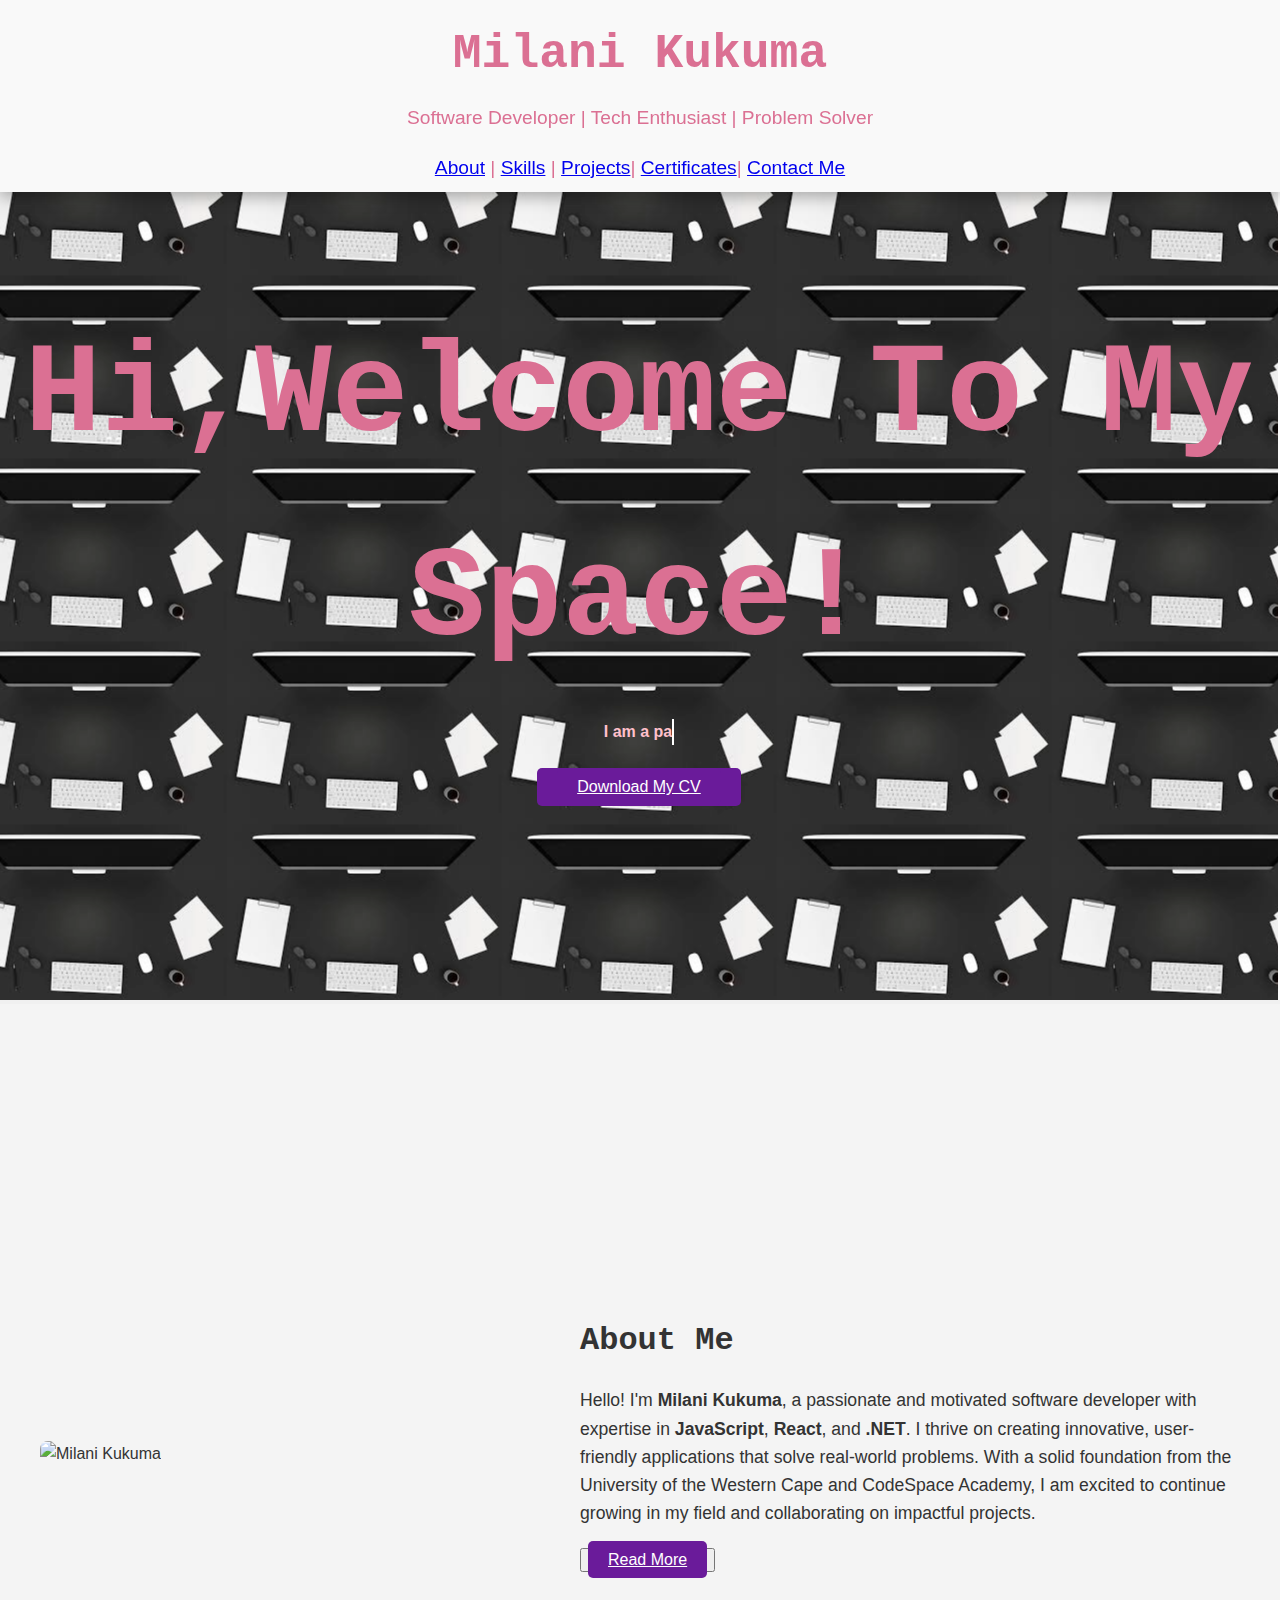
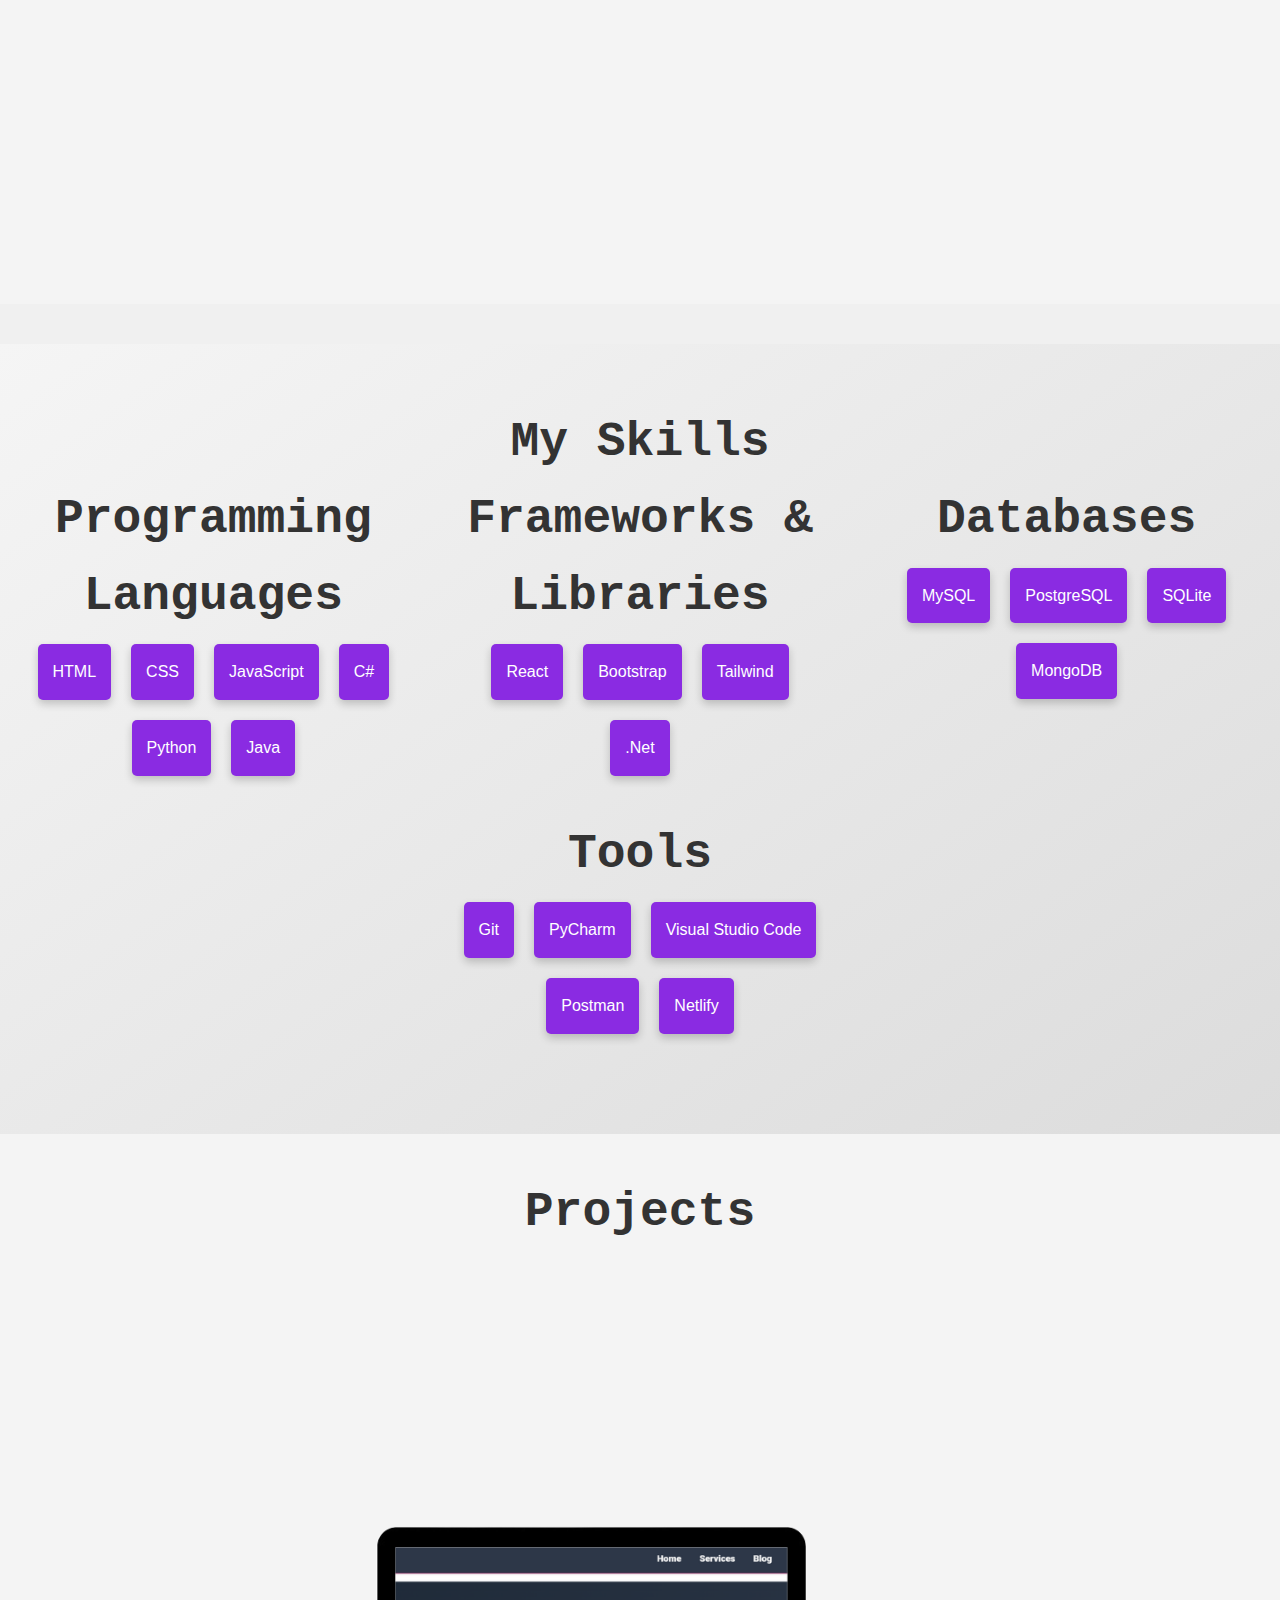
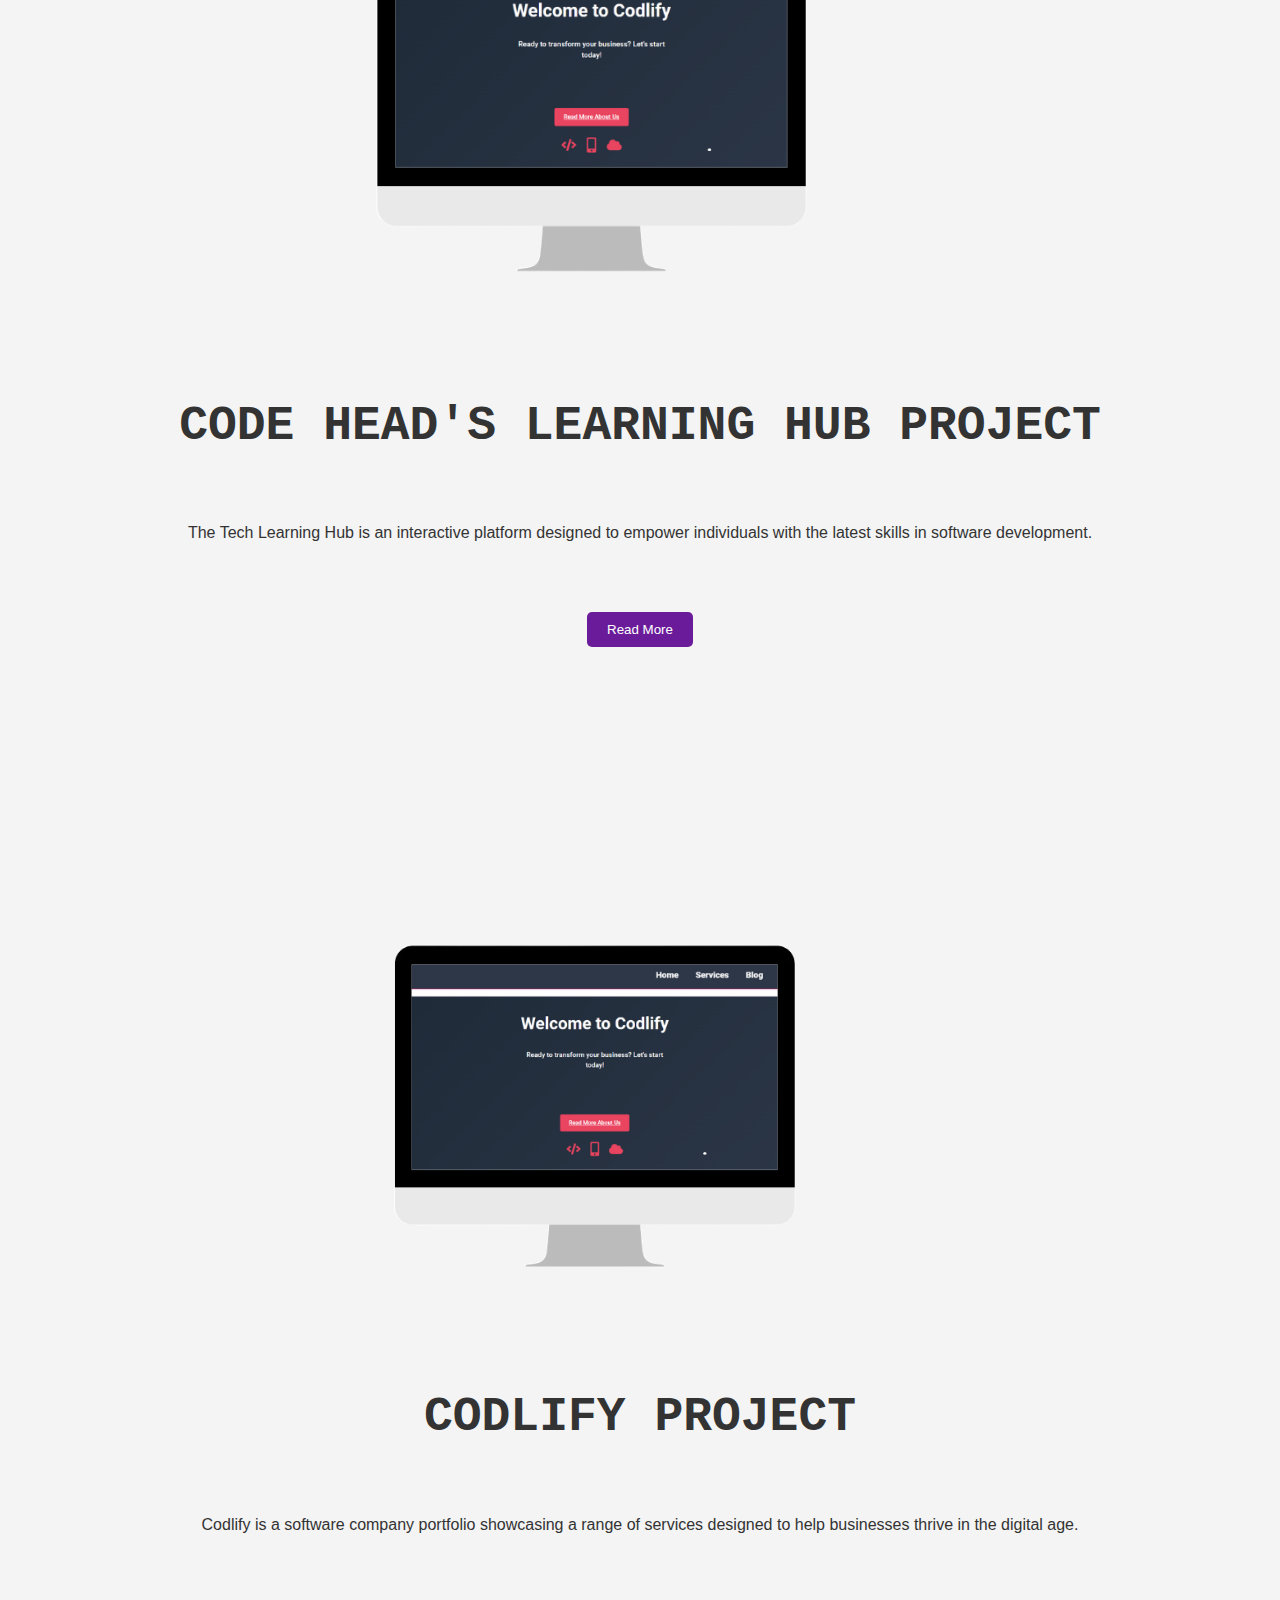
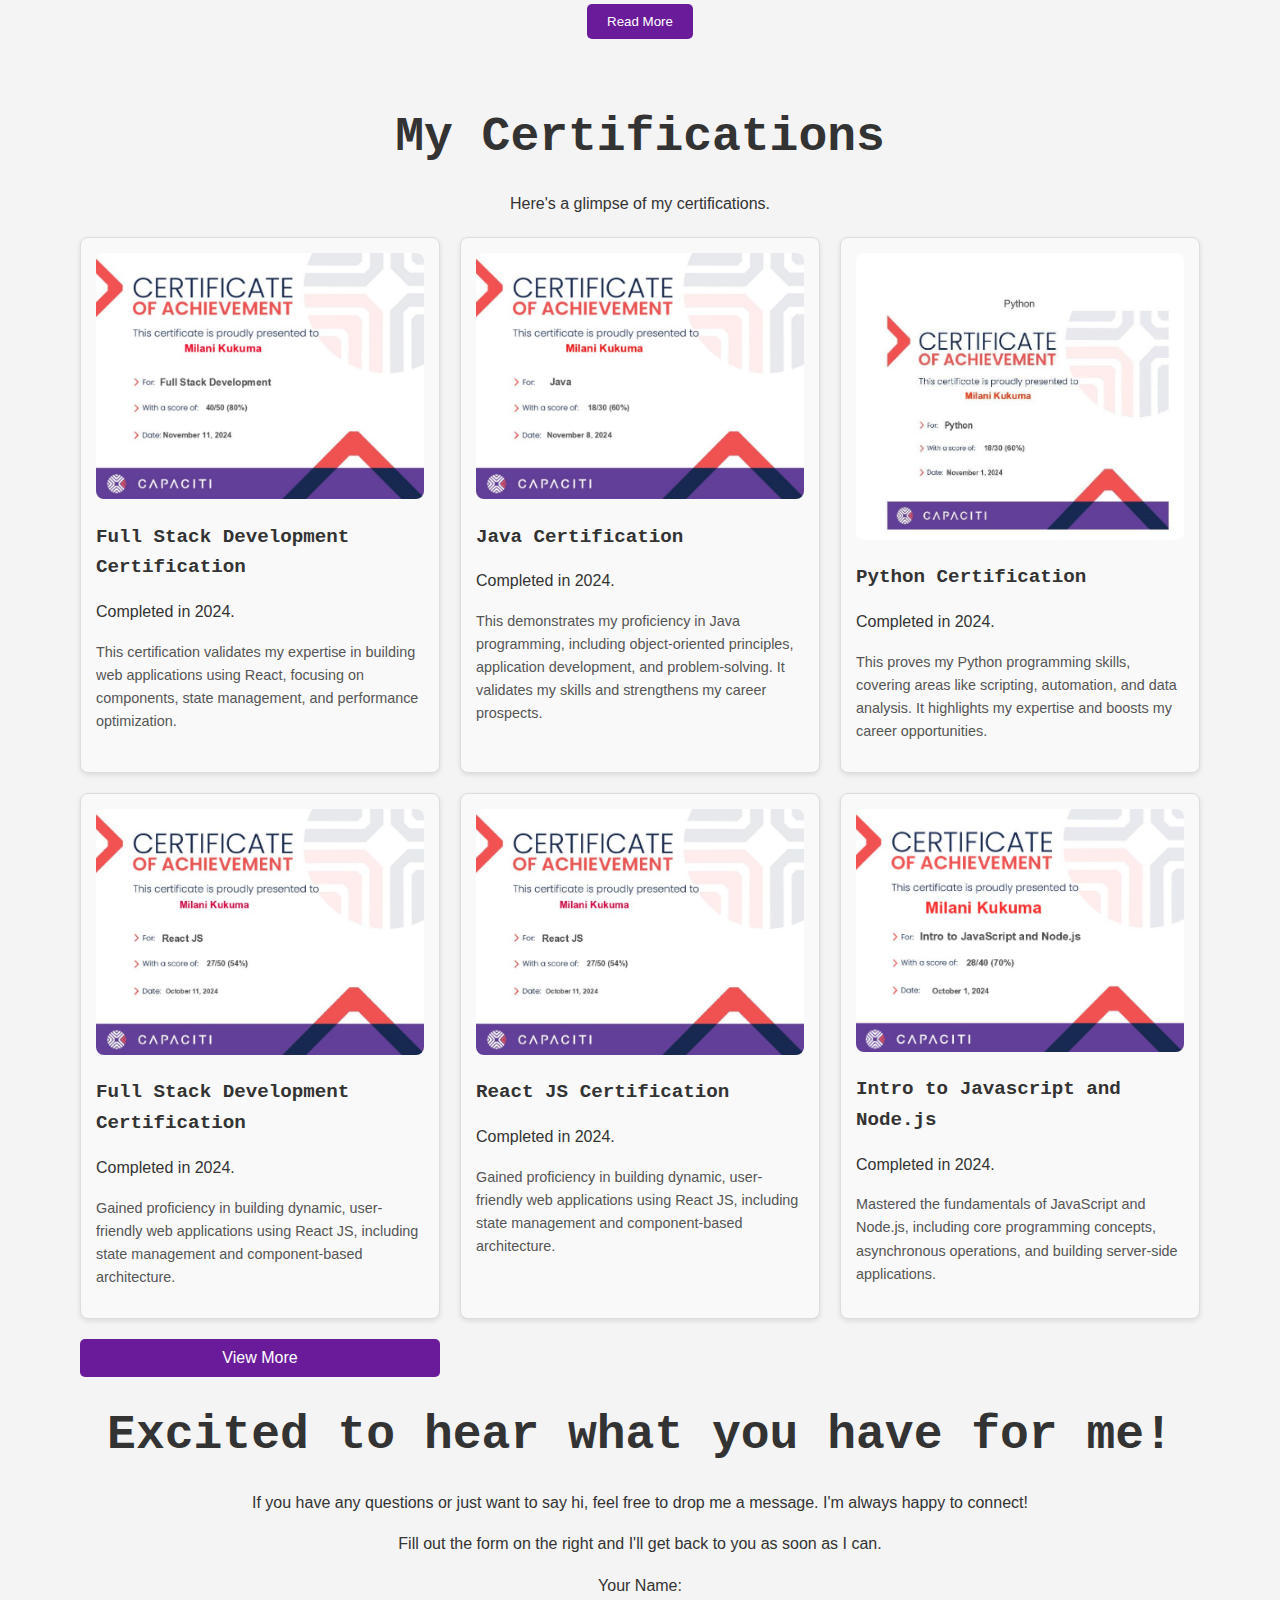
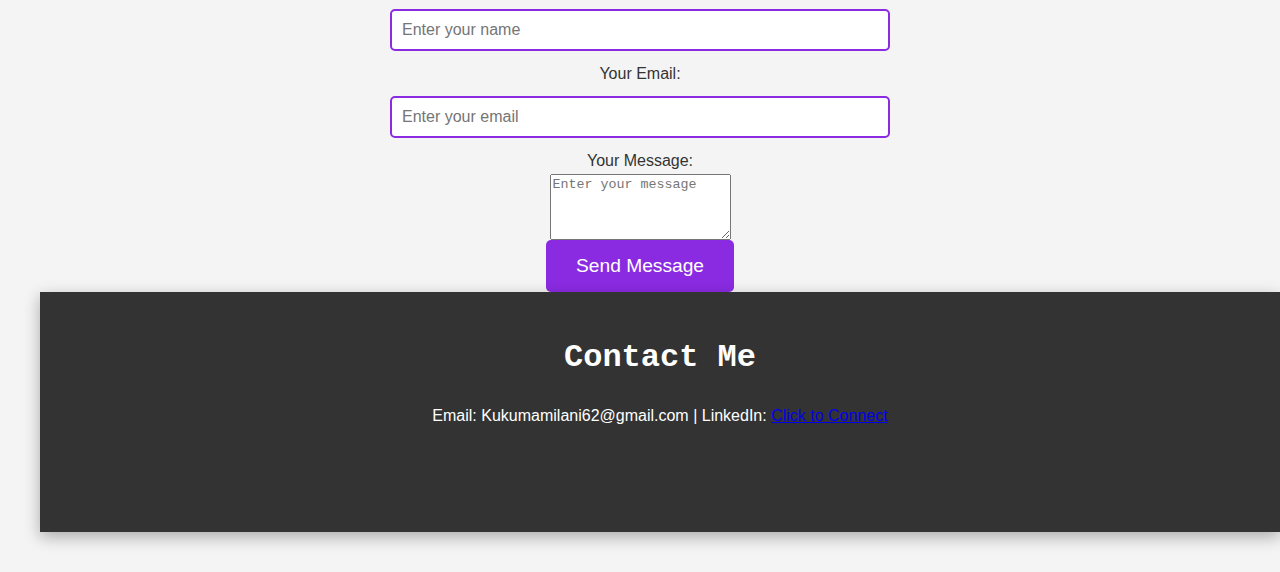
==== commit 284940a4: "updates" ====
--- a/My-Final-Portfolio/index.html
+++ b/My-Final-Portfolio/index.html
@@ -28,7 +28,7 @@
 
     <div class="container">
         <section class="home-section">
-            <h1 class="text-color">Hi,Welcome To My Space!</h1>
+            <h1 id="welcome"class="text-color">Hi,Welcome To My Space!</h1>
             <p id="home">
                 <span id="typed-text"></span>
                 <span id="moreText" class="hidden">
@@ -132,7 +132,9 @@
     <section id="project" class="project-section">
         <h1>Projects</h1>
         <div class="project-cards">
-            <div class="project">
+             <a href="https://codeheadshublms.netlify.app/">
+                <img src="./IMAGES/projects/codlify.png" alt="Codlify Project" class="certificate-image" />
+            </a>
                 <h3>CODE HEAD'S LEARNING HUB PROJECT</h3>
                 <p>
                     The Tech Learning Hub is an interactive platform designed to empower individuals with the latest
@@ -144,30 +146,25 @@
                 </p>
                 <button class="readMoreButton" onclick="toggleText('moreText1')">Read More</button>
             </div>
-            <div class="project">
-                <h3>CODLIFY PROJECT</h3>
-                <p>
-                    Codlify is a software company portfolio showcasing a range of services designed to help businesses
-                    thrive in the digital age.
-                    <span id="moreText2" class="hidden">
-                        Codlify provides custom software applications, builds responsive websites, and ensures seamless
-                        database management for optimal performance.
-                    </span>
-                </p>
-                <button class="readMoreButton" onclick="toggleText('moreText2')">Read More</button>
-            </div>
-            <div id="projects" class="project">
-                <h3>Loan Website</h3>
-                <p>
-                    A loan management platform developed using C# focusing on seamless user experience and backend
-                    reliability.
-                    <span id="moreText3" class="hidden">
-                        This platform allows users to apply for loans, track their application status, and manage
-                        repayments.
-                    </span>
-                </p>
-                <button class="readMoreButtonaboutme" onclick="toggleText('moreText3')">Read More</button>
-            </div>
+            <section id="project" class="project-section">
+                
+                <div class="project-cards">
+                     <a href="https://codelify-code.netlify.app/">
+                        <img src="./IMAGES/projects/codlify.png" alt="Codlify Project" class="certificate-image" />
+                    </a>
+                        <h3>CODLIFY PROJECT</h3>
+                        <p>
+                            Codlify is a software company portfolio showcasing a range of services designed to help businesses
+                            thrive in the digital age.
+                            <span id="moreText2" class="hidden">
+                                Codlify provides custom software applications, builds responsive websites, and ensures seamless
+                                database management for optimal performance.
+                            </span>
+                        </p>
+                        <button class="readMoreButton" onclick="toggleText('moreText2')">Read More</button>
+                    </div>
+            
+            
         </div>
     </section>
     <section id="certificates" class="certification-section">
@@ -253,7 +250,8 @@
                         asynchronous operations, and building server-side applications.</p>
                 </div>
             </div>
-            <button class="view-more-button">View More</button>
+            <button class="view-more-button" id="viewMoreBtn">View More</button>
+
         </div>
     </section>
 
--- a/My-Final-Portfolio/stylesheet.css
+++ b/My-Final-Portfolio/stylesheet.css
@@ -11,7 +11,6 @@
     line-height: 1.6;
     margin: 0;
     padding: 0;
-    background: linear-gradient(135deg, #f2a6c3, #8a2be2); 
     color: #fff;
 }
 
@@ -22,12 +21,28 @@
 }
 
 header, footer {
-   
-    color: #fff;
-    text-align: center;
-    padding: 2rem 0;
-    border-radius: 0 0 15px 15px;
+    color: palevioletred;
+    text-align: center;
+    padding: 1rem 0; 
     box-shadow: 0 5px 15px rgba(0, 0, 0, 0.3);
+    height: 160px;
+    position: fixed;
+    top: 0;
+    left: 0;
+    width: 100%;
+    z-index: 1000;
+    background-color:  #f9f9f9; 
+}
+
+footer {
+    position: relative; 
+    padding-top: 80px;
+}
+
+/* Content area: Add margin-top to push content below the fixed header */
+main {
+    margin-top: 160px; 
+    padding: 20px;
 }
 
 header h1 {
@@ -43,29 +58,29 @@
 }
 
 .image-container {
-    width: 100px; /* Set a fixed width */
-    height: 100px; /* Set a fixed height equal to the width */
-    border: 2px solid #333; /* Optional: Border color and thickness */
-    border-radius: 50%; /* Makes the container round */
-    overflow: hidden; /* Ensures the image doesn't exceed the container */
-    display: flex; /* Centers content inside if necessary */
-    align-items: center; /* Vertically centers the image */
-    justify-content: center; /* Horizontally centers the image */
+    width: 100px;
+    height: 100px;
+    border: 2px solid #333;
+    border-radius: 50%; 
+    overflow: hidden; 
+    display: flex;
+    align-items: center; 
+    justify-content: center;
 }
 
 .image-container img {
-    width: 100%; /* Ensures the image fills the container */
-    height: 100%; /* Ensures the image fills the container */
-    object-fit: cover; /* Ensures the image is cropped proportionally */
+    width: 100%; 
+    height: 100%; 
+    object-fit: cover;
 }
 
 
 /* Home Section */
 .home-section {
-    background-image: url('./IMAGES/my-images/untitled.png');
-    background-size: cover;
+    background-image: url('./IMAGES/home-background.png');
+    /* background-size: cover; */
     background-position: center;
-    background-color: #f9f9f9;
+  
     display: flex;
     justify-content: center;
     align-items: center;   
@@ -74,8 +89,12 @@
     text-align: center;       
     margin-bottom: 4px;
     padding-top: 0; 
-    color: #333;  
-}
+    color:pink;  
+    font-weight: bold;
+    border-right: 2px solid white; 
+}
+
+
 
 
 #typed-text {
@@ -86,7 +105,7 @@
 }
 
 .download-button{
-    background-color: #6a1b9a;  /* Purple color */
+    background-color: #6a1b9a; 
     color: white;
     padding: 10px 20px;
     border: none;
@@ -96,8 +115,42 @@
 }
 
 .download-button:hover{
-    background-color: #9c4dcc;  /* Lighter purple on hover */
-}
+    background-color: #9c4dcc;  
+}
+
+body {
+    font-family: Arial, sans-serif;
+    text-align: center;
+    margin-top: 100px;
+    background-color: #f0f0f0;
+}
+
+.text-color {
+    font-size: 8rem; 
+    color: #2c3e50;
+    display: inline-block;
+}
+
+#welcome {
+    color: palevioletred; 
+    animation: highlightText 2s ease-in-out infinite;
+}
+
+@keyframes highlightText {
+    0% {
+        color:  purple; 
+        text-shadow: none;
+    }
+    50% {
+        color:palevioletred; 
+        text-shadow: 0 0 10px #ff6347, 0 0 20px #ff6347; 
+    }
+    100% {
+        color:purple; 
+        text-shadow: none;
+    }
+}
+
 
 /* About Section */
 .about-section {
@@ -108,7 +161,58 @@
     height: 100vh;            
     text-align: center;       
     margin-bottom: 40px;
-}
+    background:  #f4f4f4;
+    color:#333;
+}
+
+.about-container {
+    display: flex;
+    align-items: center;
+    justify-content: space-between;
+    max-width: 1200px;
+    margin: 0 auto;
+}
+
+.about-image {
+    max-width: 40%;
+    height: auto;
+    border-radius: 8px;
+}
+
+.about-text {
+    max-width: 55%;
+    text-align: left;
+}
+
+.about-text h1 {
+    font-size: 2em;
+    margin-bottom: 20px;
+}
+
+.about-text p {
+    font-size: 1.1em;
+    line-height: 1.6;
+    margin-bottom: 20px;
+}
+
+button a {
+    background-color: #6a1b9a;  /* Purple color */
+    color: white;
+    padding: 10px 20px;
+    border: none;
+    cursor: pointer;
+    font-size: 16px;
+    border-radius: 5px;
+}
+
+button a:hover {
+    background-color:pink;
+}
+
+#more-info {
+    margin-top: 20px;
+}
+
 #moreText.hidden {
     display: none;  /* Initially hide the extra text */
 }
@@ -171,54 +275,68 @@
     cursor: pointer;
 }
 
-/* Projects Section */
+/* Project Section */
 .project-section {
-    padding: 60px 0;
-    background: #ffffff;
+    text-align: center;
+    padding: 40px;
+    background-color: #f4f4f4;
     color: #333;
-    text-align: center;  
 }
 
 .project-cards {
     display: flex;
-    flex-wrap: wrap;
-    justify-content: space-around;
+    flex-direction: column; /* Stacks the cards vertically */
+    gap: 40px; /* Adds space between the project cards */
+    align-items: center; /* Centers the project cards horizontally */
+ 
 }
 
 .project {
-    width: 30%;
-    margin-bottom: 40px;
-    padding: 20px;
-    background-color: #f9f9f9;
-    border-radius: 10px;
-    box-shadow: 0 5px 10px rgba(0, 0, 0, 0.1);
+    background: #f9f9f9;
+    border: 1px solid #ddd;
+    border-radius: 8px;
+    box-shadow: 0 2px 5px rgba(0, 0, 0, 0.1);
+    padding: 15px;
+    width: 80%; /* Adjust the width to make it responsive */
+    max-width: 600px; /* Limit max width for larger screens */
+    text-align: left;
+}
+
+.project img {
+    width: 100%;
+    border-radius: 8px;
+    margin-bottom: 15px;
 }
 
 .project h3 {
-    font-size: 1.5rem;
+    font-size: 1.5em;
     margin-bottom: 10px;
 }
 
 .project p {
-    font-size: 1rem;
-    line-height: 1.5;
-}
-
-.project .readMoreButton {
-    background-color: #8a2be2;
+    font-size: 1em;
+    color: #555;
+}
+
+.readMoreButton {
+    background-color: #6a1b9a;
     color: white;
     padding: 10px 20px;
     border: none;
     border-radius: 5px;
-    font-size: 1rem;
     cursor: pointer;
     margin-top: 10px;
 }
 
-.project .readMoreButton:hover {
-    background-color: #5e2c8d;
-}
-/*certifications*/
+.readMoreButton:hover {
+    background-color: #6a1b9a;
+}
+
+.hidden {
+    display: none;
+}
+
+/* General Styles */
 .certification-section {
     text-align: center;
     padding: 40px;
@@ -232,11 +350,11 @@
 }
 
 .certificate-container {
-    display: flex;
-    flex-wrap: wrap;
-    justify-content: center;
+    display: grid;
+    grid-template-columns: repeat(3, 1fr); /* 3 cards per row */
     gap: 20px;
     margin-top: 20px;
+    padding: 0 20px; /* Optional: add padding on the sides */
 }
 
 .certificate-card {
@@ -244,9 +362,14 @@
     border: 1px solid #ddd;
     border-radius: 8px;
     box-shadow: 0 2px 5px rgba(0, 0, 0, 0.1);
-    width: 30%;
     padding: 15px;
     text-align: left;
+    transition: transform 0.3s ease, box-shadow 0.3s ease;
+}
+
+.certificate-card:hover {
+    transform: translateY(-10px); /* Slightly lift the card */
+    box-shadow: 0 4px 10px rgba(0, 0, 0, 0.2); /* Stronger shadow for hover */
 }
 
 .certificate-image {
@@ -263,6 +386,30 @@
 .certificate-details {
     font-size: 0.9em;
     color: #555;
+}
+
+/* Responsive Design: For smaller screens */
+@media (max-width: 768px) {
+    .certificate-container {
+        grid-template-columns: repeat(2, 1fr); /* 2 cards per row on medium screens */
+    }
+}
+
+@media (max-width: 480px) {
+    .certificate-container {
+        grid-template-columns: 1fr; /* 1 card per row on small screens */
+    }
+}
+
+
+.view-more-button{
+    background-color: #6a1b9a;  /* Purple color */
+    color: white;
+    padding: 10px 20px;
+    border: none;
+    cursor: pointer;
+    font-size: 16px;
+    border-radius: 5px;
 }
 
 @media (max-width: 768px) {
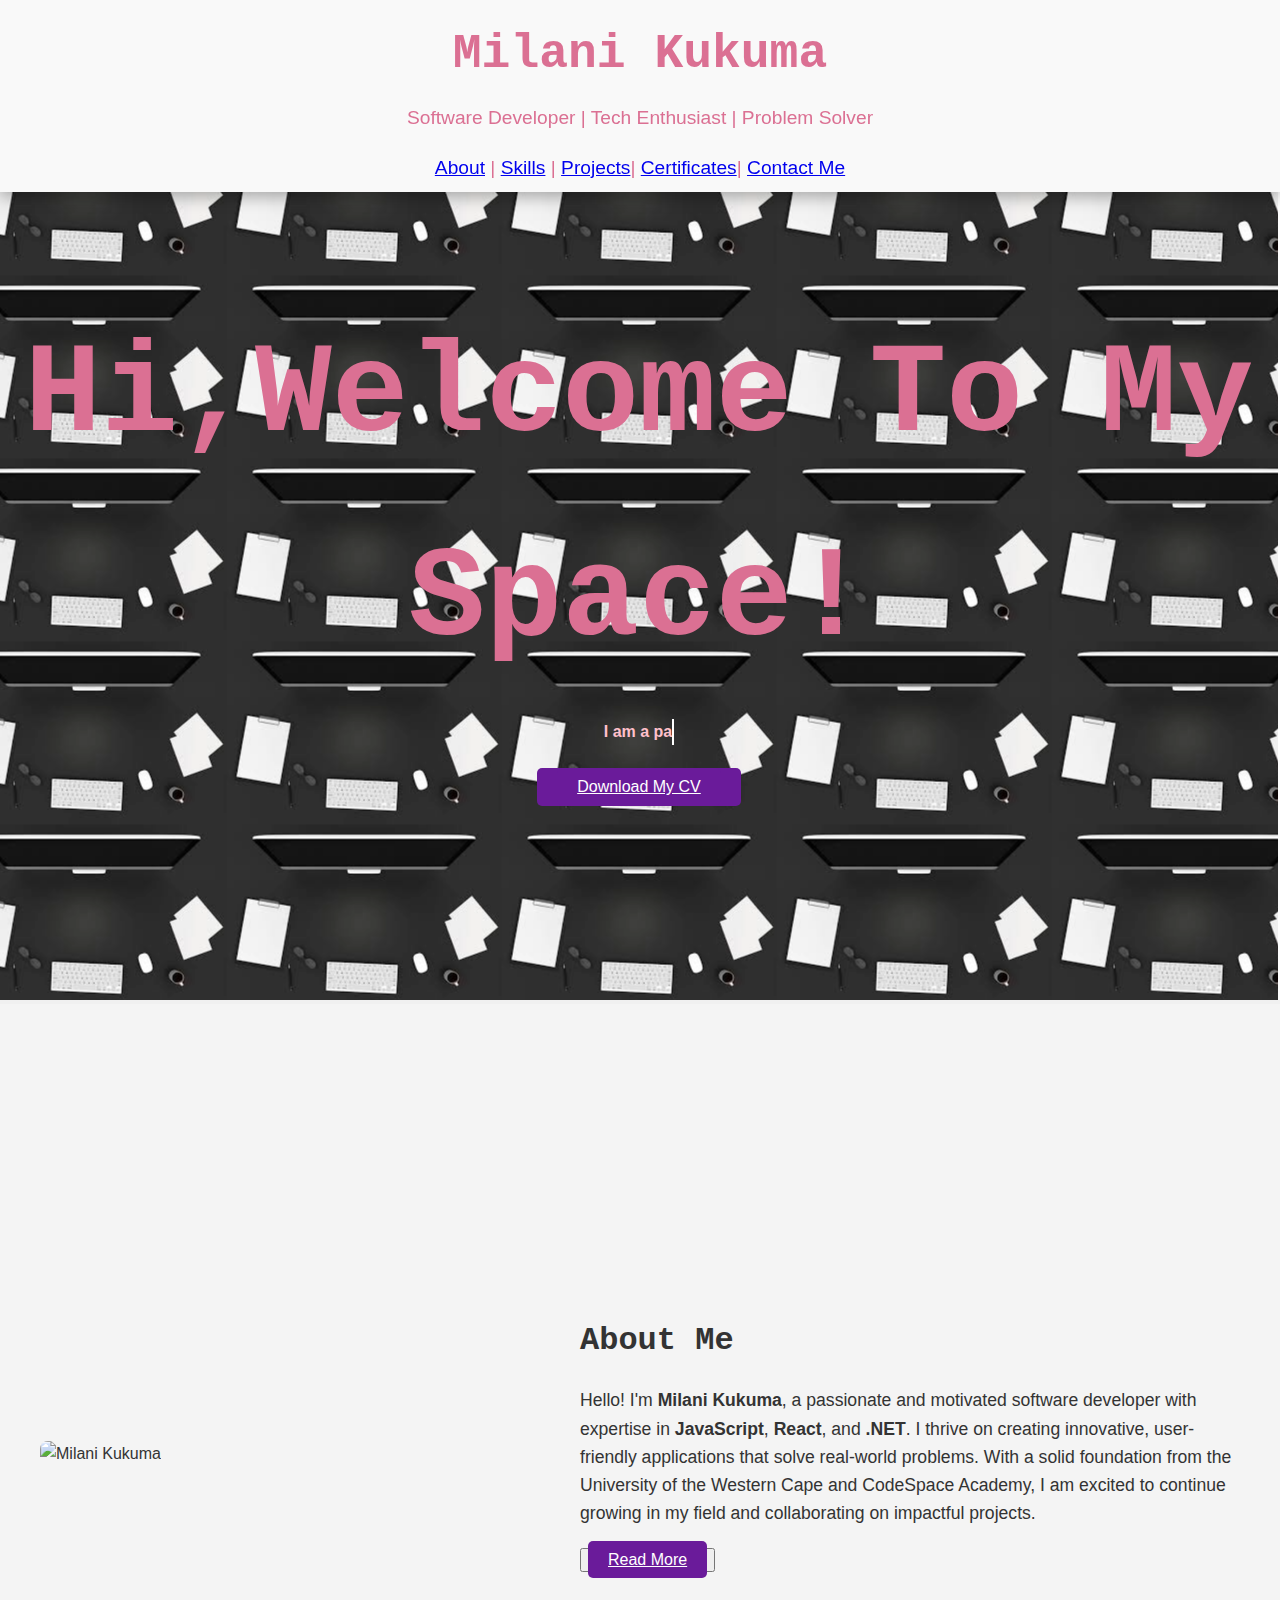
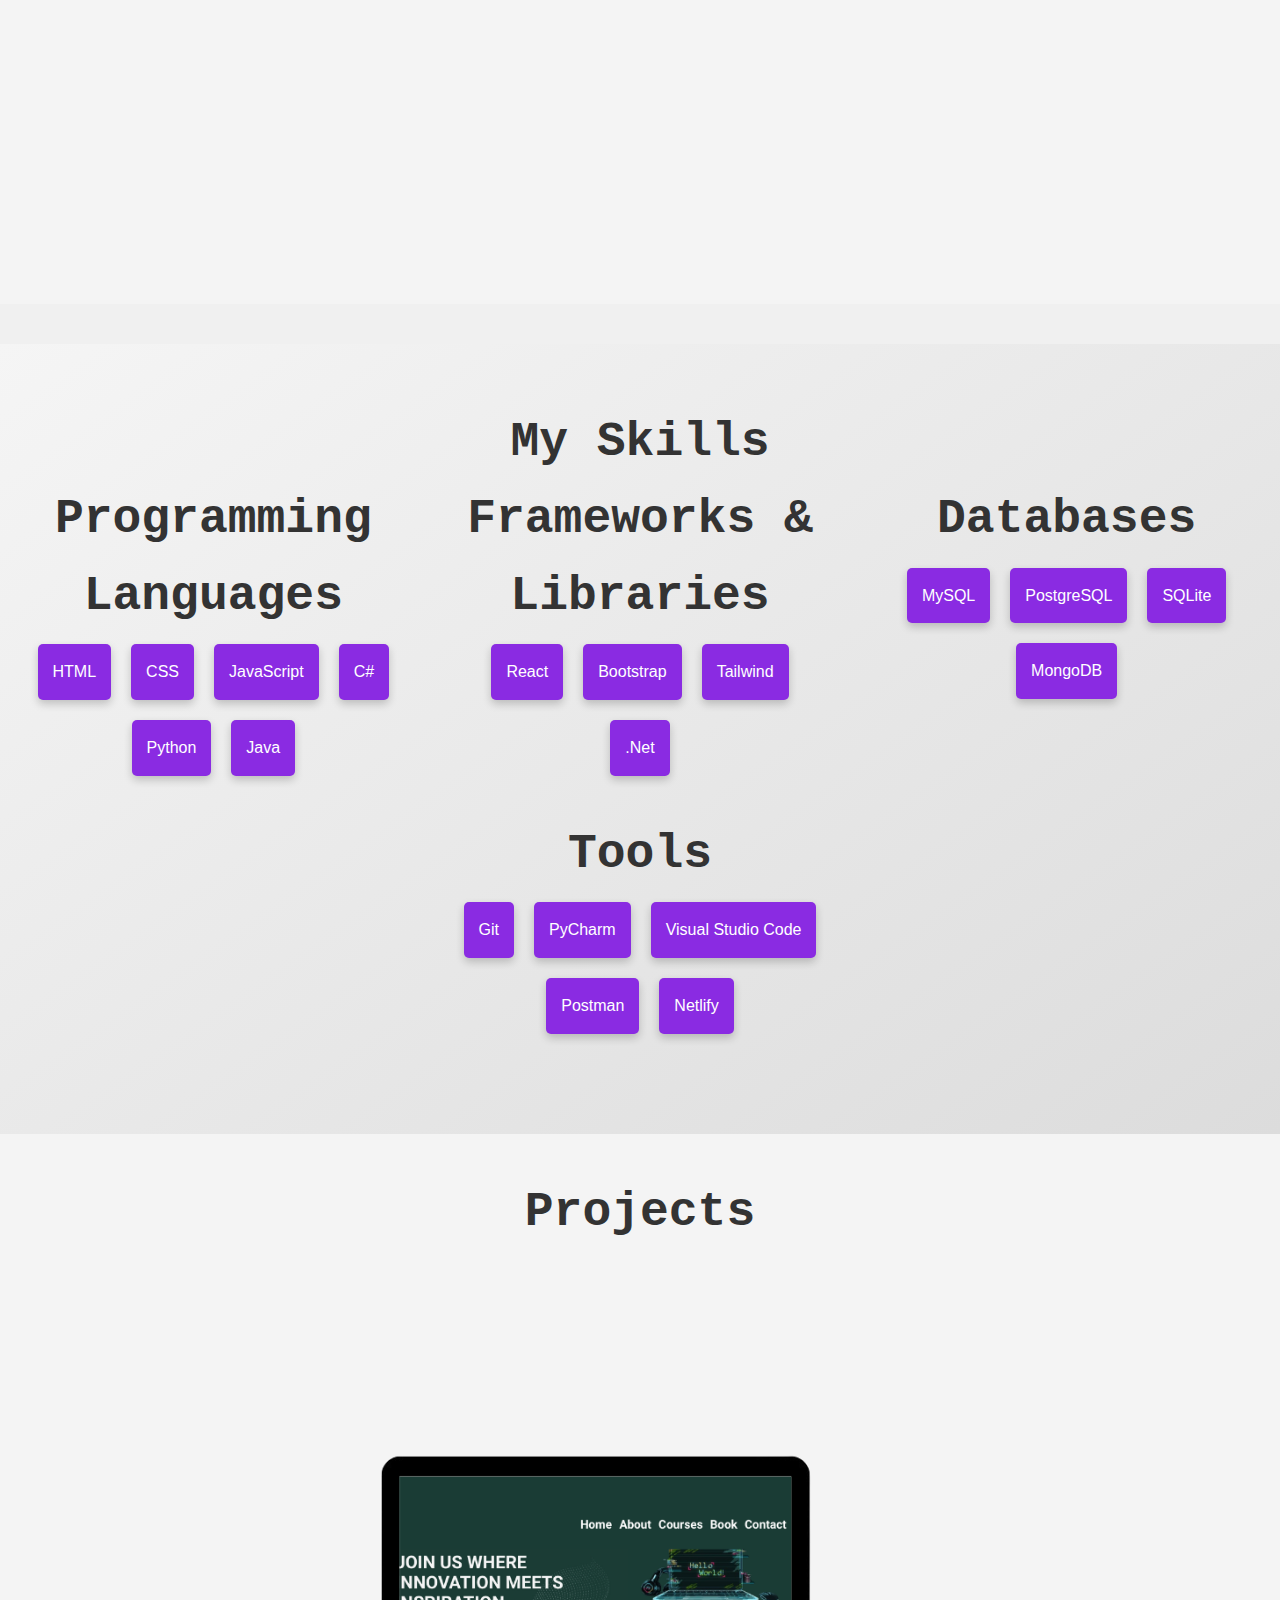
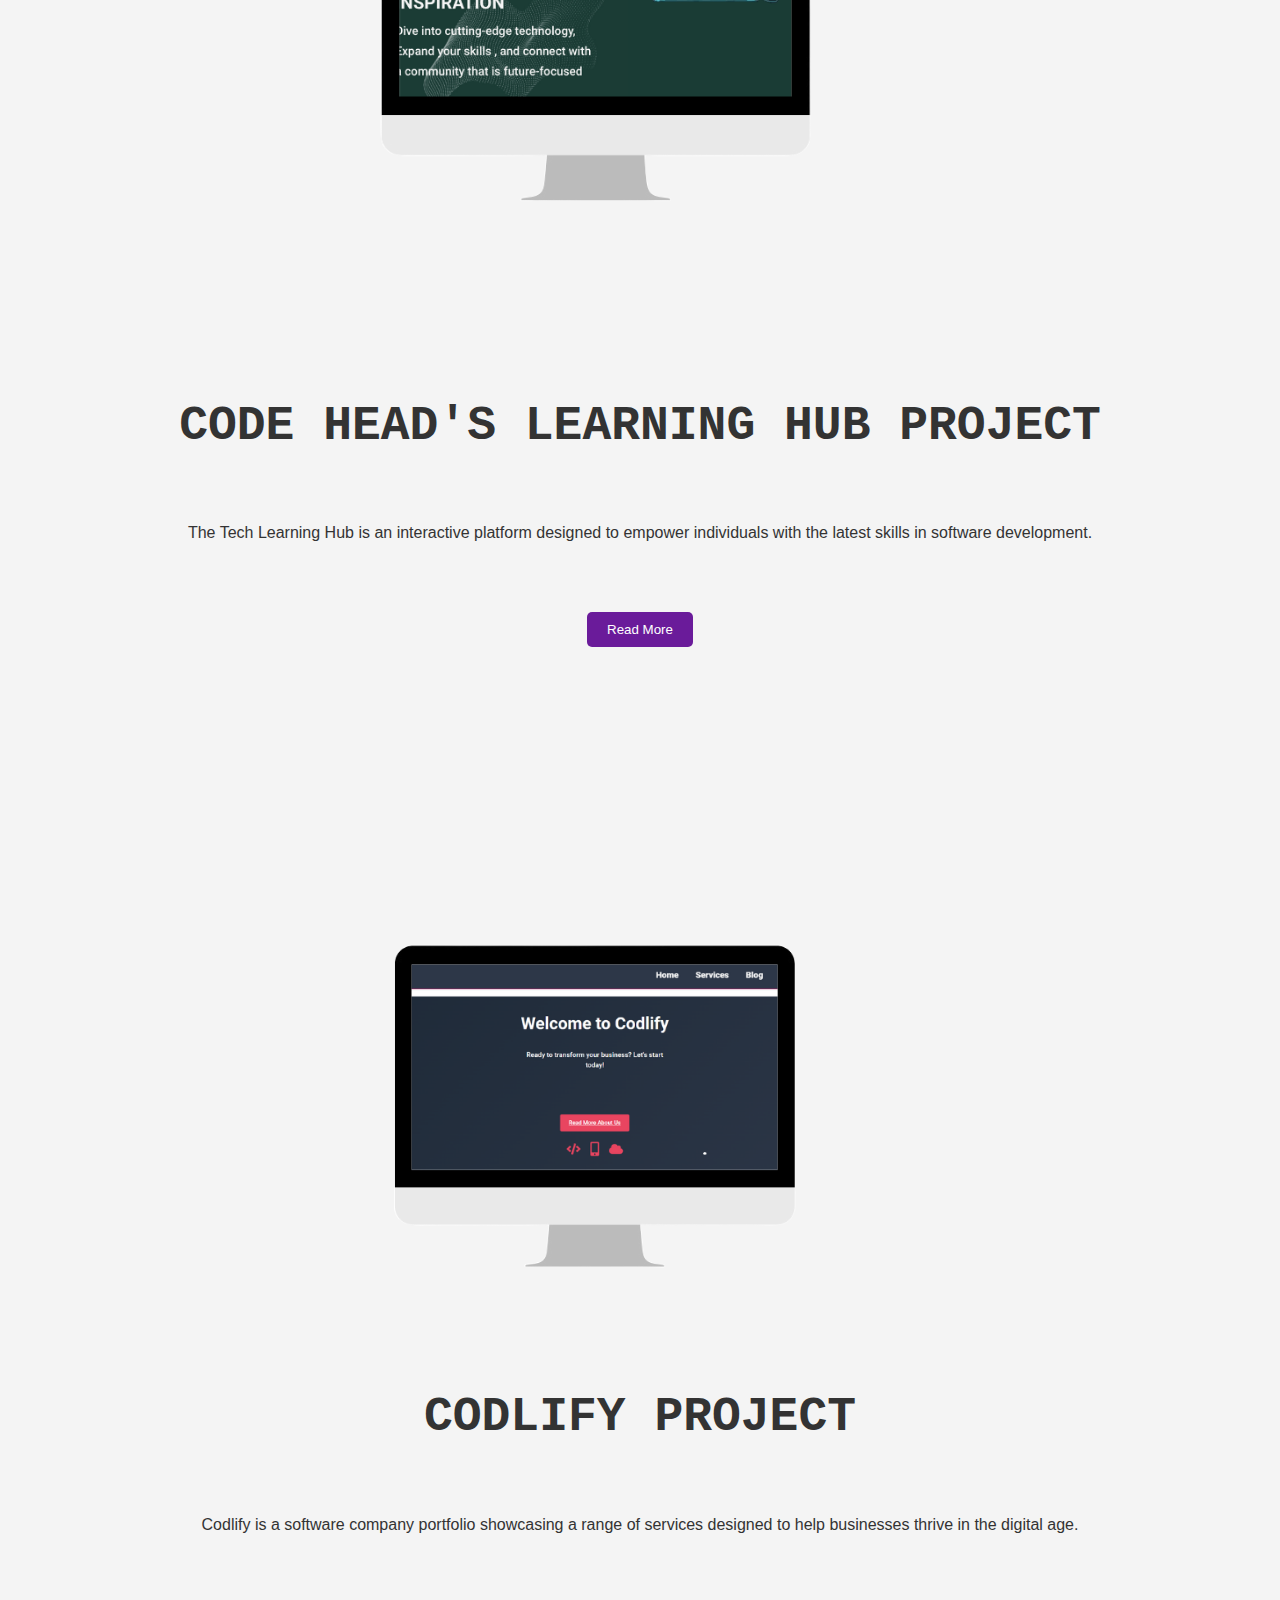
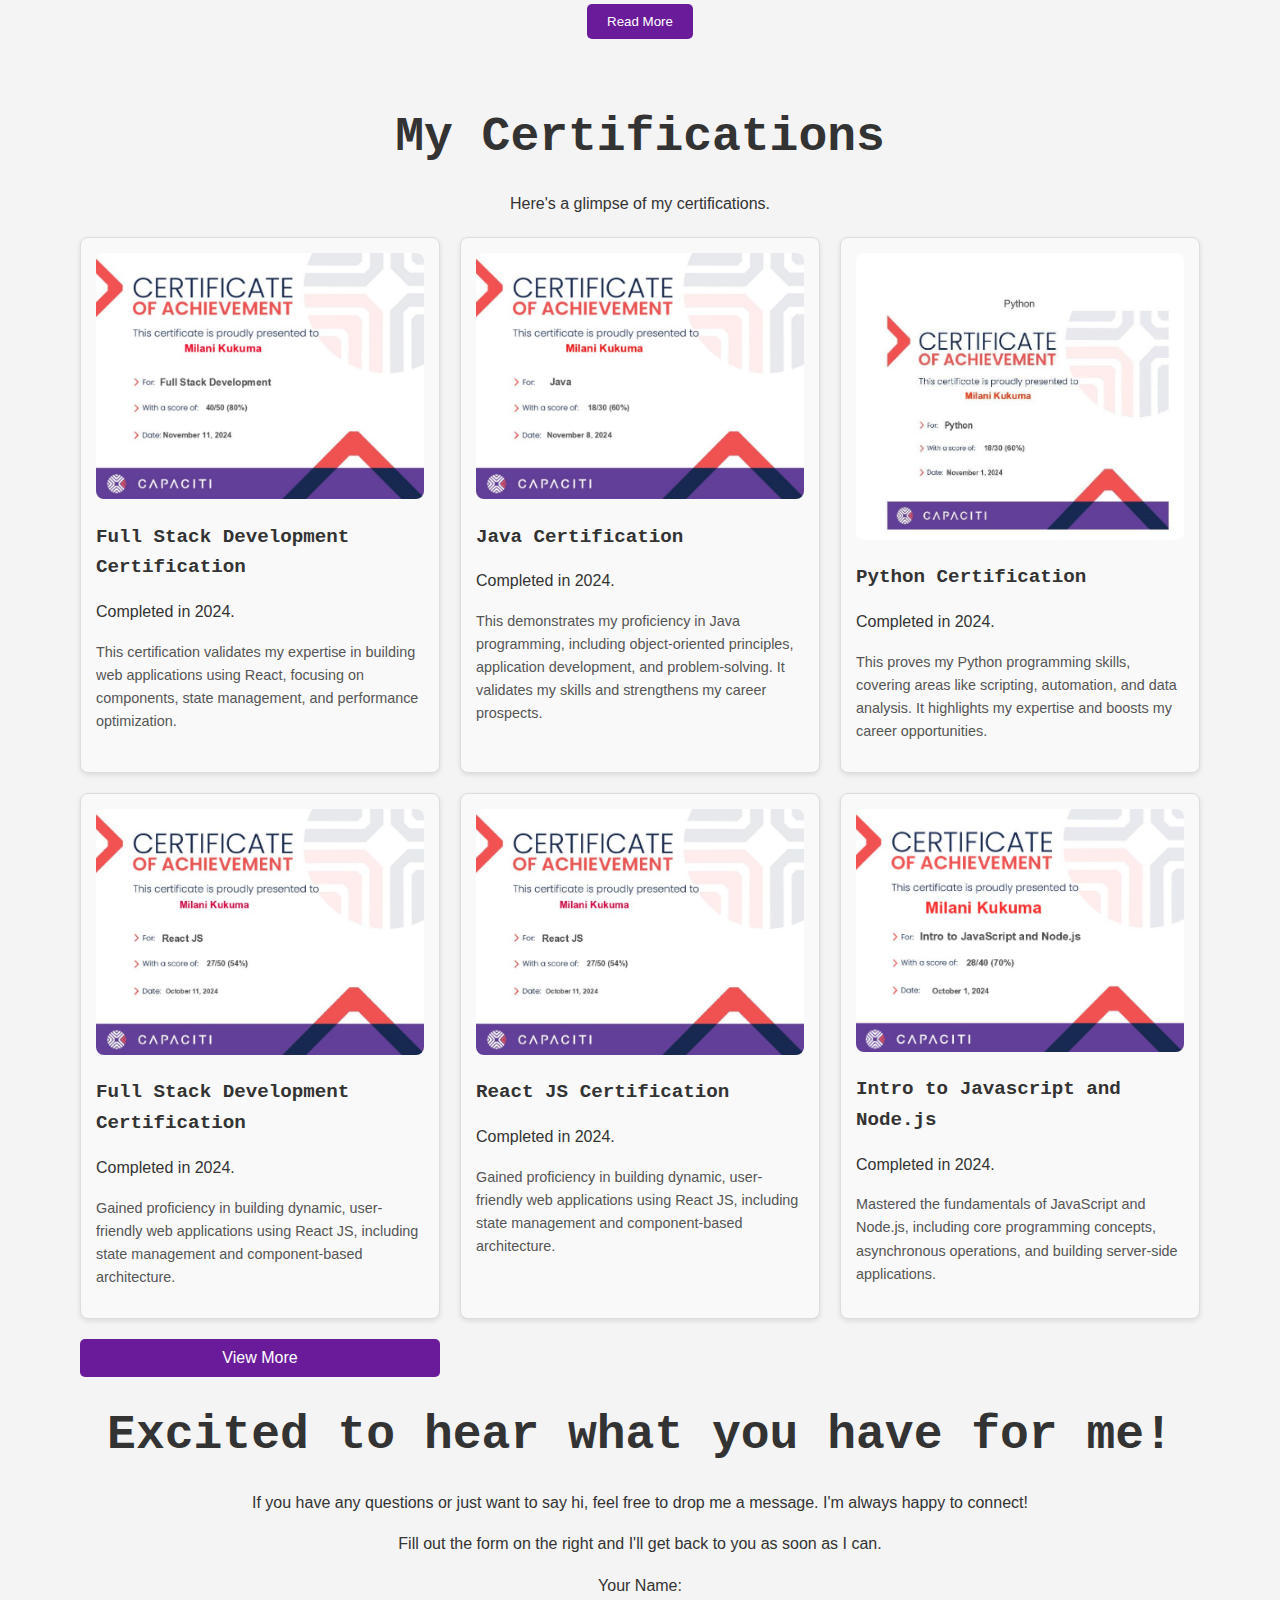
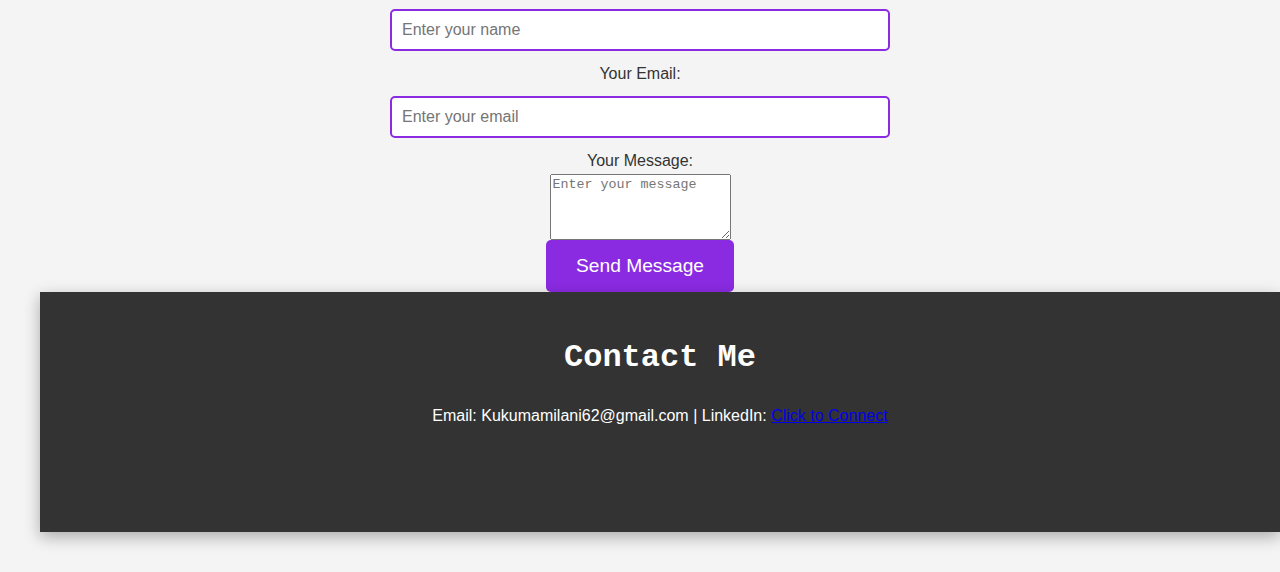
==== commit ad612517: "updates" ====
--- a/My-Final-Portfolio/index.html
+++ b/My-Final-Portfolio/index.html
@@ -59,7 +59,7 @@
                 <button><a href="#" class="read-more" onclick="toggleReadMore()">Read More</a></button>
 
                 <div id="more-info" style="display:none;">
-                    <p>Hello! I'm <strong>Milani Kukuma</strong>, a dedicated and highly motivated software developer
+                    <p> I'm  a dedicated and highly motivated software developer
                         with a solid educational foundation. I hold certifications from the University of the Western
                         Cape’s Future Innovation Lab and CodeSpace Academy, where I developed proficiency in
                         <strong>JavaScript</strong>, <strong>React</strong>, <strong>C#</strong>, and
@@ -133,7 +133,7 @@
         <h1>Projects</h1>
         <div class="project-cards">
              <a href="https://codeheadshublms.netlify.app/">
-                <img src="./IMAGES/projects/codlify.png" alt="Codlify Project" class="certificate-image" />
+                <img src="./IMAGES/projects/codeheads.png" alt="Codlify Project" class="certificate-image" />
             </a>
                 <h3>CODE HEAD'S LEARNING HUB PROJECT</h3>
                 <p>
